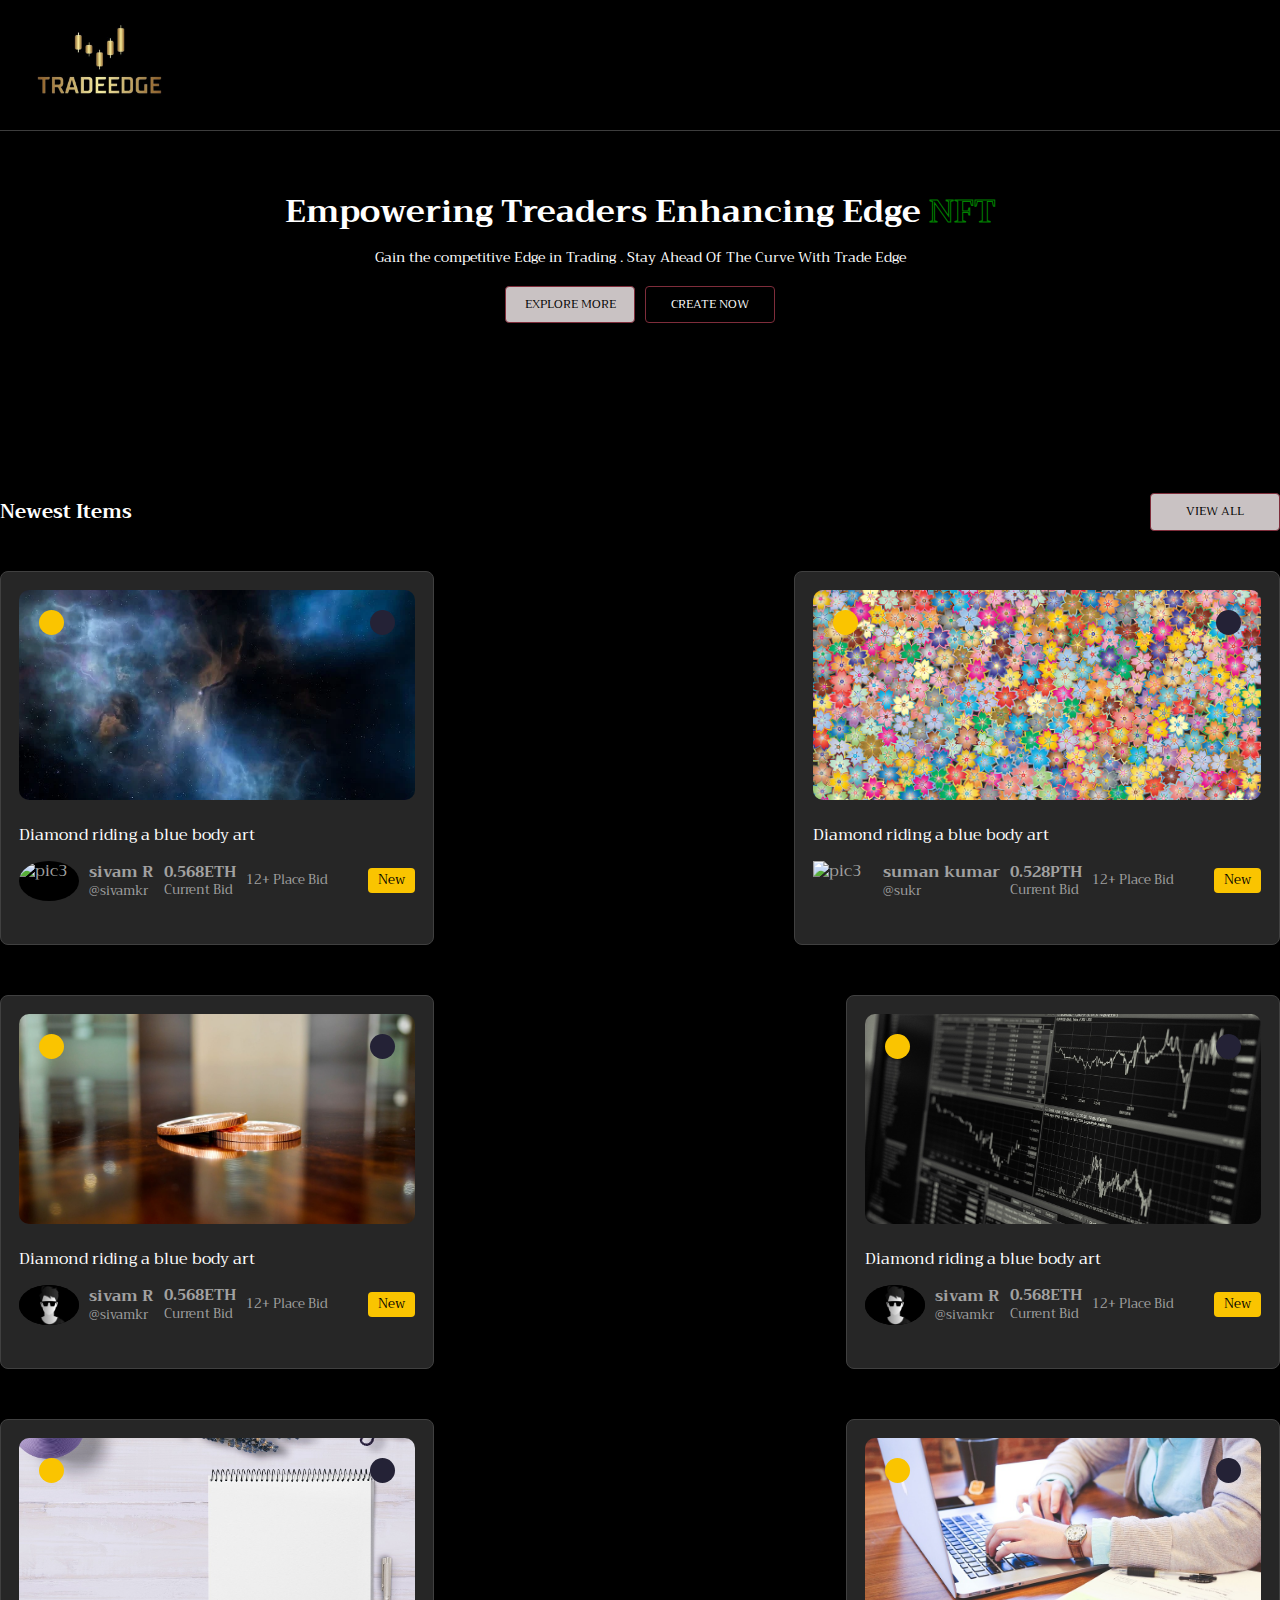
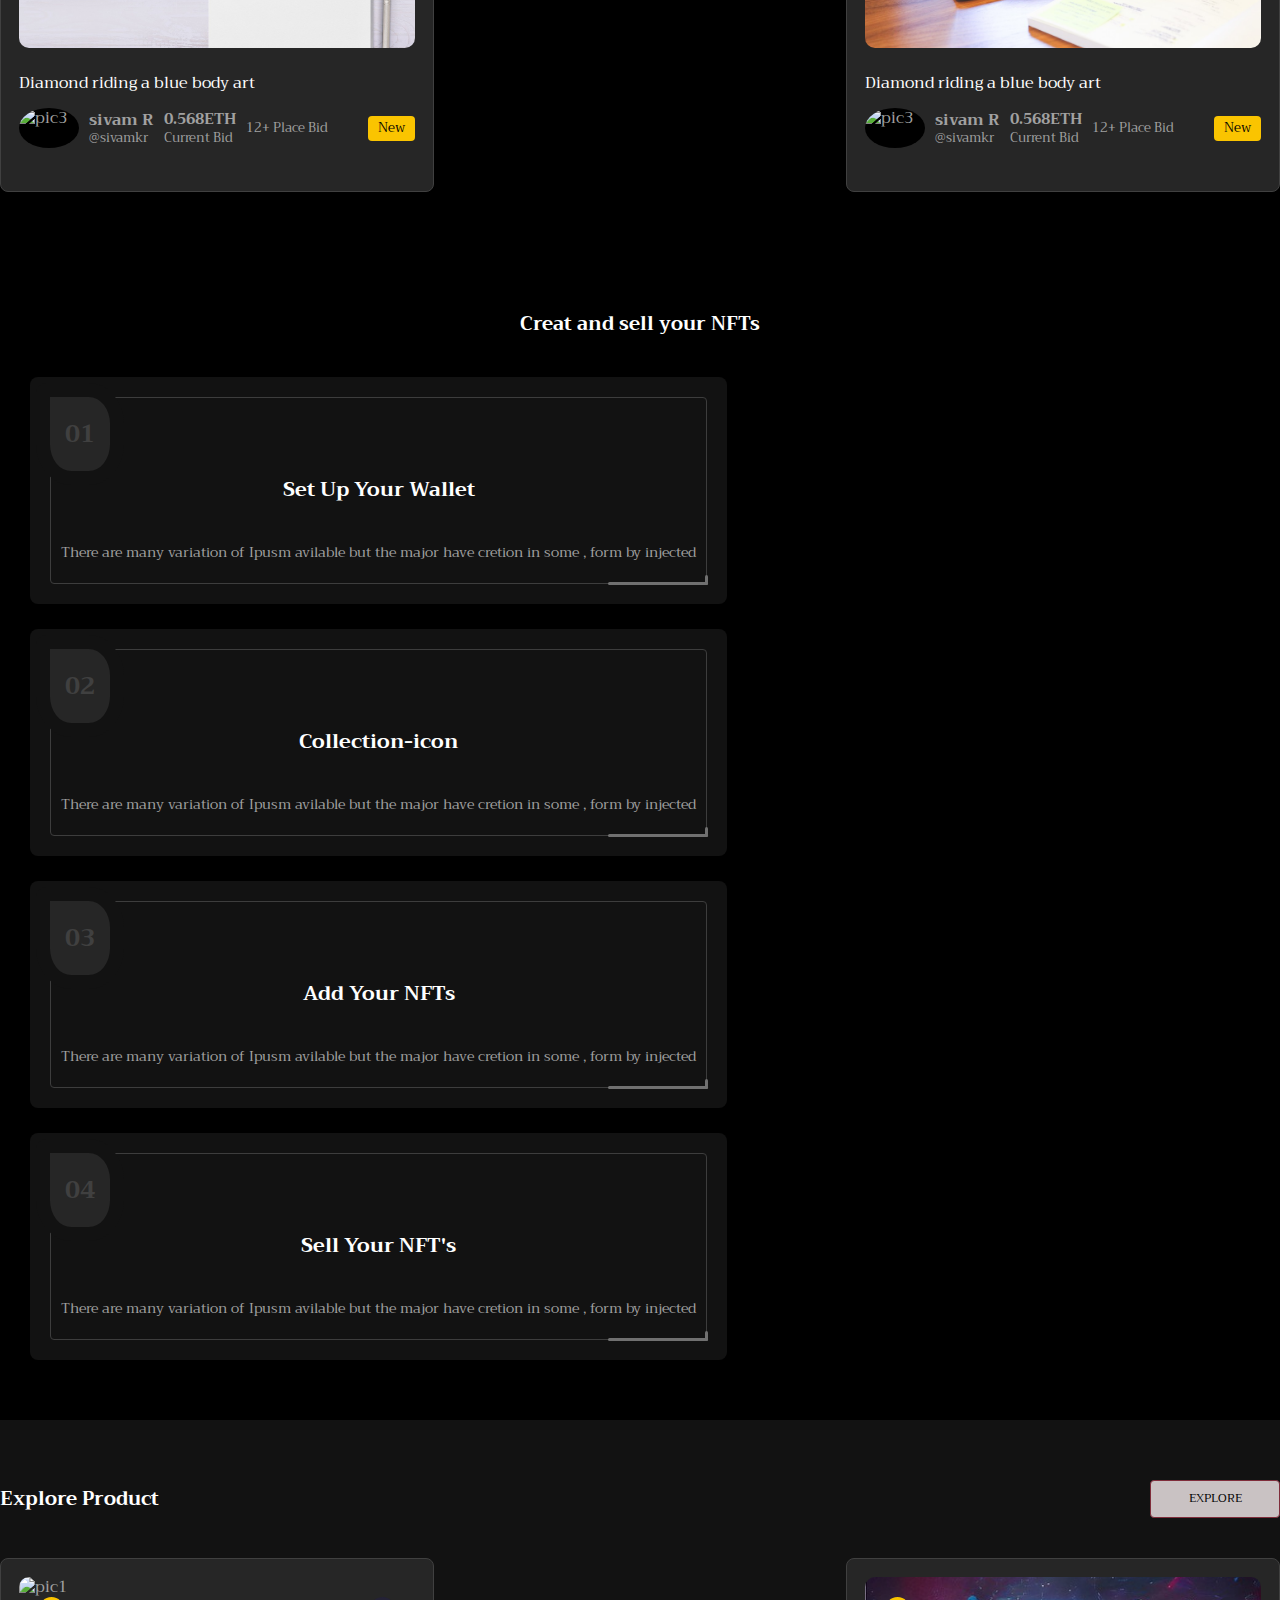
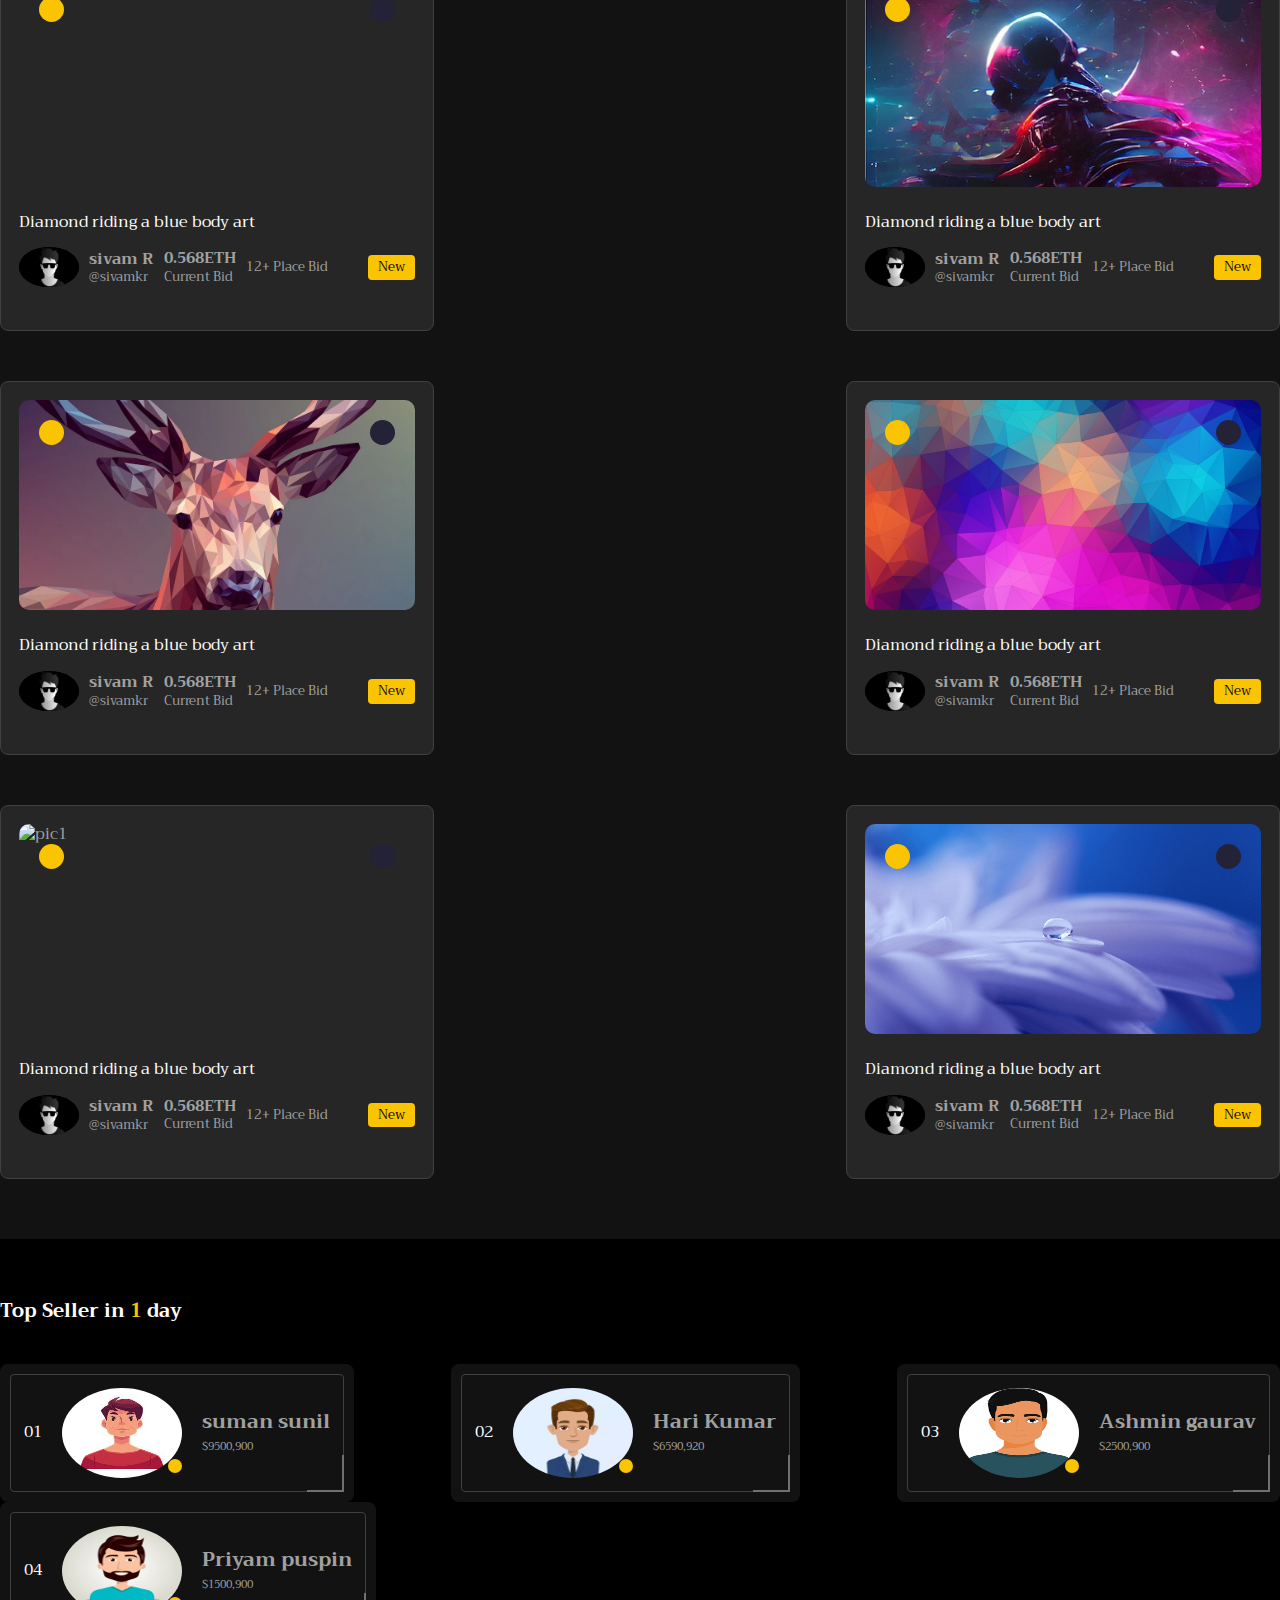
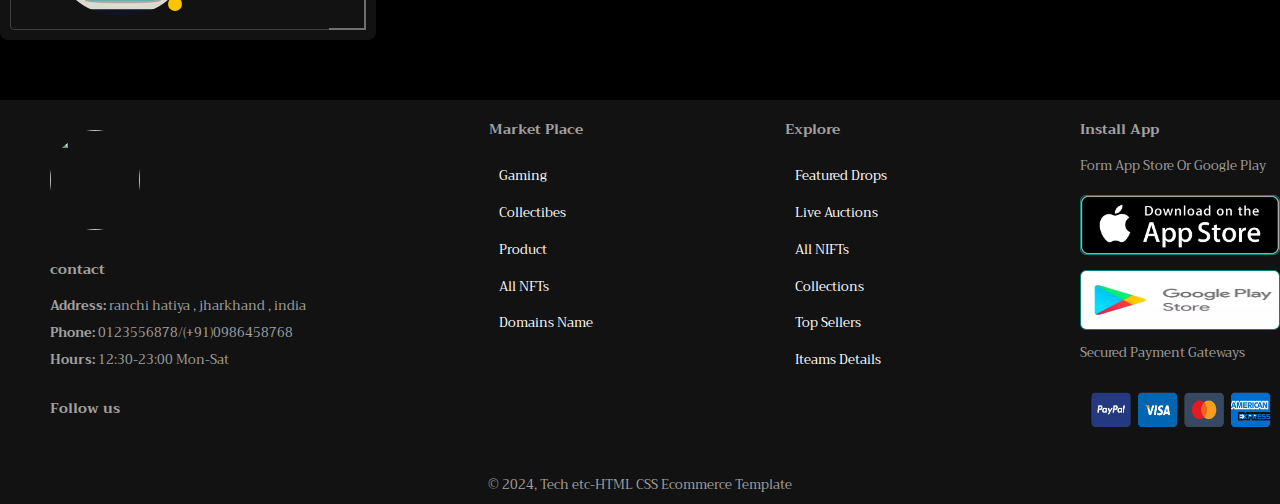
==== index.html @ f265448b "Update index.html" ====
<!DOCTYPE html>
<html lang="en">
<head>
    <meta charset="UTF-8">
    <meta name="viewport" content="width=device-width, initial-scale=1.0">
    <title>neft</title>
    <link rel="stylesheet" href="https://cdnjs.cloudflare.com/ajax/libs/font-awesome/6.5.1/css/all.min.css" integrity="sha512-DTOQO9RWCH3ppGqcWaEA1BIZOC6xxalwEsw9c2QQeAIftl+Vegovlnee1c9QX4TctnWMn13TZye+giMm8e2LwA==" crossorigin="anonymous" referrerpolicy="no-referrer" />
     <link rel="stylesheet" href="https://fonts.googleapis.com/css?family=Trirong">
<link rel="stylesheet" href="guriya test/nift.css">
<link rel="shortcut icon" href="./favicon.icon" type="image/x-icon">
<link rel="stylesheet" href="https://fonts.googleapis.com/css?family=Trirong">
</head>
<body>
<header>
<div class="container">
<a href="" class="logo">
    <img src="guriya test/logo.jpeg" alt="" width="200px" height="130px">
</a>
<div class="header-right">

    <div class="header-nav-wapper">
        <button class="navbar-toggle-btn" data-navbar-toggle-btn>
            <i class="fa-solid fa-bars"></i>
        </button>
        <nav class="navbar " data-navbar>
            <ul class="navbar-list">
               
                <li>
                    <a href="#" class="navbar-link">Home</a>
                </li>

                <li>
                    <a href="#" class="navbar-link">About</a>
                </li>

                <li>
                    <a href="#" class="navbar-link">Explore</a>
                </li>

                <li>
                    <a href="#" class="navbar-link">Creators</a>
                </li>

                <li>
                    <a href="#" class="navbar-link">Collections</a>
                </li>

                <li>
                    <a href="#" class="navbar-link">Blog</a>
                </li>

                <li>
                    <a href="#" class="navbar-link">Contact</a>
                </li> 
            </ul>
        </nav>
    </div>
    <div class="header-actions">
        <input type="search" placeholder="search"  class="search-field">
        <button class="btn btn-primary">sign in</button>
    </div>
</div>
</div>
</header>
<main>
    <article>
        <section class="hero">
            <div class="container">
<div class="hero-content">
    <h1 class="h1 hero-title">Empowering Treaders Enhancing Edge  <span>NFT</span></h1>
   
    <p class="hero-text">
        Gain the competitive Edge in Trading . 
Stay Ahead Of The Curve With Trade Edge
    </p>
    <div class="btn-group">
        <button class="btn btn-primary">Explore more</button>
        <button class="btn btn-secondary">Create Now </button>
    </div>
    <figure class="hero-banner">
        <img src="guriya test/cartoon.jpg" alt="" >
    </figure>
</div>


            </div>
        </section>
        <section class="new-product">
            <div class="container">

                <div class="section-header-wrapper">
                    <h2 class="h2 section-tittle">Newest Items</h2>
                    <button class="btn btn-primary">View all</button>
                </div>
                <ul class="product-list">
<li class="product-item">
    <div class="product-card" tabindex="0">
        <figure class="product-banner">
<img src="guriya test/pic1.webp" alt="pic1">
<div class="product-actions">
    <button class="product-card-menu">
        <i class="fa-solid fa-ellipsis"></i>
    </button>
    <button class="add-to-whishlist" data-whistlist-btn>
        <i class="fa-solid fa-heart"></i>
    </button>
</div>
<button class="place-bid-btn">Place-bid</button>
        </figure>
        <div class="product-content">
        <a href="#" class=" h4 product-title">Diamond riding a blue body art</a>
<div class="product-meta">
    <div class="product-author">
        <figure class="author-img">
            <img src="pic3.jpg" width="60px" height="40px" alt="pic3">
        </figure>
        <div class="author-content">
            <h4 class="h5 author-title">sivam R</h4>
            <a href="#" class="author-username">@sivamkr</a>
        </div>
        <div class="product-price">
            <data value="0.568">0.568ETH</data>
            <p class="label">Current Bid</p>
        </div>
        <div class="product-footer">
            <p class="total-bid">12+ Place Bid</p>
        <button class="tag">New</button>
        </div>
    </div>
</div>
        </div>
    </div>
</li>


<li class="product-item">
    <div class="product-card" tabindex="0">
        <figure class="product-banner">
<img src="guriya test/p2.webp" alt="pic1">
<div class="product-actions">
    <button class="product-card-menu">
        <i class="fa-solid fa-ellipsis"></i>
    </button>
    <button class="add-to-whishlist" data-whistlist-btn>
        <i class="fa-solid fa-heart"></i>
    </button>
</div>
<button class="place-bid-btn">Place-bid</button>
        </figure>
        <div class="product-content">
        <a href="#" class=" h4 product-title">Diamond riding a blue body art</a>
<div class="product-meta">
    <div class="product-author">
        <figure class="guriya test/author-img">
            <img src="pic3.jpg" width="60px" height="40px" alt="pic3">
        </figure>
        <div class="author-content">
            <h4 class="h5 author-title">suman kumar</h4>
            <a href="#" class="author-username">@sukr</a>
        </div>
        <div class="product-price">
            <data value="0.568">0.528PTH</data>
            <p class="label">Current Bid</p>
        </div>
        <div class="product-footer">
            <p class="total-bid">12+ Place Bid</p>
        <button class="tag">New</button>
        </div>
    </div>
</div>
        </div>
    </div>
</li>


<li class="product-item">
    <div class="product-card" tabindex="0">
        <figure class="product-banner">
<img src="guriya test/e2.jpg" alt="pic1">
<div class="product-actions">
    <button class="product-card-menu">
        <i class="fa-solid fa-ellipsis"></i>
    </button>
    <button class="add-to-whishlist" data-whistlist-btn>
        <i class="fa-solid fa-heart"></i>
    </button>
</div>
<button class="place-bid-btn">Place-bid</button>
        </figure>
        <div class="product-content">
        <a href="#" class=" h4 product-title">Diamond riding a blue body art</a>
<div class="product-meta">
    <div class="product-author">
        <figure class="author-img">
            <img src="guriya test/pic3.jpg" width="60px" height="40px" alt="pic3">
        </figure>
        <div class="author-content">
            <h4 class="h5 author-title">sivam R</h4>
            <a href="#" class="author-username">@sivamkr</a>
        </div>
        <div class="product-price">
            <data value="0.568">0.568ETH</data>
            <p class="label">Current Bid</p>
        </div>
        <div class="product-footer">
            <p class="total-bid">12+ Place Bid</p>
        <button class="tag">New</button>
        </div>
    </div>
</div>
        </div>
    </div>
</li>

<li class="product-item">
    <div class="product-card" tabindex="0">
        <figure class="product-banner">
<img src="guriya test/e3.jpg" alt="pic1">
<div class="product-actions">
    <button class="product-card-menu">
        <i class="fa-solid fa-ellipsis"></i>
    </button>
    <button class="add-to-whishlist" data-whistlist-btn>
        <i class="fa-solid fa-heart"></i>
    </button>
</div>
<button class="place-bid-btn">Place-bid</button>
        </figure>
        <div class="product-content">
        <a href="#" class=" h4 product-title">Diamond riding a blue body art</a>
<div class="product-meta">
    <div class="product-author">
        <figure class="author-img">
            <img src="guriya test/pic3.jpg" width="60px" height="40px" alt="pic3">
        </figure>
        <div class="author-content">
            <h4 class="h5 author-title">sivam R</h4>
            <a href="#" class="author-username">@sivamkr</a>
        </div>
        <div class="product-price">
            <data value="0.568">0.568ETH</data>
            <p class="label">Current Bid</p>
        </div>
        <div class="product-footer">
            <p class="total-bid">12+ Place Bid</p>
        <button class="tag">New</button>
        </div>
    </div>
</div>
        </div>
    </div>
</li>

<li class="product-item">
    <div class="product-card" tabindex="0">
        <figure class="product-banner">
<img src="guriya test/e5.jpg" alt="pic1">
<div class="product-actions">
    <button class="product-card-menu">
        <i class="fa-solid fa-ellipsis"></i>
    </button>
    <button class="add-to-whishlist" data-whistlist-btn>
        <i class="fa-solid fa-heart"></i>
    </button>
</div>
<button class="place-bid-btn">Place-bid</button>
        </figure>
        <div class="product-content">
        <a href="#" class=" h4 product-title">Diamond riding a blue body art</a>
<div class="product-meta">
    <div class="product-author">
        <figure class="author-img">
            <img src="pic3.jpg" width="60px" height="40px" alt="pic3">
        </figure>
        <div class="author-content">
            <h4 class="h5 author-title">sivam R</h4>
            <a href="#" class="author-username">@sivamkr</a>
        </div>
        <div class="product-price">
            <data value="0.568">0.568ETH</data>
            <p class="label">Current Bid</p>
        </div>
        <div class="product-footer">
            <p class="total-bid">12+ Place Bid</p>
        <button class="tag">New</button>
        </div>
    </div>
</div>
        </div>
    </div>
</li>


<li class="product-item">
    <div class="product-card" tabindex="0">
        <figure class="product-banner">
<img src="guriya test/e4.jpg" alt="pic1">
<div class="product-actions">
    <button class="product-card-menu">
        <i class="fa-solid fa-ellipsis"></i>
    </button>
    <button class="add-to-whishlist" data-whistlist-btn>
        <i class="fa-solid fa-heart"></i>
    </button>
</div>
<button class="place-bid-btn">Place-bid</button>
        </figure>
        <div class="product-content">
        <a href="#" class=" h4 product-title">Diamond riding a blue body art</a>
<div class="product-meta">
    <div class="product-author">
        <figure class="author-img">
            <img src="pic3.jpg" width="60px" height="40px" alt="pic3">
        </figure>
        <div class="author-content">
            <h4 class="h5 author-title">sivam R</h4>
            <a href="#" class="author-username">@sivamkr</a>
        </div>
        <div class="product-price">
            <data value="0.568">0.568ETH</data>
            <p class="label">Current Bid</p>
        </div>
        <div class="product-footer">
            <p class="total-bid">12+ Place Bid</p>
        <button class="tag">New</button>
        </div>
    </div>
</div>
        </div>
    </div>
</li>

                </ul>
            </div>
        </section>
<section class="about">
    <div class="container">
        <h2 class="h2 about-title">Creat and sell your NFTs</h2>
        <ol class="about-list">
<li class="about-item">
    <div class="about-card">
        <div class="card-number">01</div>
        <div class="card-icon">
            <i class="fa-solid fa-wallet" ></i>
        </div>
        <h3 class="h3 about-card-title">
            Set Up Your Wallet
        </h3>
      
        <p class="about-card-text">
            There are many variation of Ipusm avilable but the major have cretion in some , form by injected
        </p>
    </div>
</li>


<li class="about-item">
    <div class="about-card">
        <div class="card-number">02</div>
        <div class="card-icon">
            <i class="fa-solid fa-pen-to-square"></i>
        </div>
        <h3 class="h3 about-card-title">
         Collection-icon
        </h3>
        
        
        <p class="about-card-text">
            There are many variation of Ipusm avilable but the major have cretion in some , form by injected
        </p>
    </div>
</li>


<li class="about-item">
    <div class="about-card">
        <div class="card-number">03</div>
        <div class="card-icon">
            <i class="fa-solid fa-folder"></i>
        </div>
        <h3 class="h3 about-card-title">
          Add Your NFTs
        </h3>
        <p class="about-card-text">
            There are many variation of Ipusm avilable but the major have cretion in some , form by injected
        </p>
    </div>
</li>



<li class="about-item">
    <div class="about-card">
        <div class="card-number">04</div>
        <div class="card-icon">
            <i class="fa-solid fa-gem"></i>
        </div>
        <h3 class="h3 about-card-title">
           Sell Your NFT's
        </h3>
        <p class="about-card-text">
            There are many variation of Ipusm avilable but the major have cretion in some , form by injected
        </p>
    </div>
</li>
        </ol>
    </div>
</section>
<section class="explore-product">
    <div class="container">

        <div class="section-header-wrapper">
            <h2 class="h2 section-tittle">Explore Product</h2>
            <button class="btn btn-primary">Explore</button>
        </div>
        <ul class="product-list">
<li class="product-item">
<div class="product-card" tabindex="0">
<figure class="product-banner">
<img src="pic2.webp" alt="pic1">
<div class="product-actions">
<button class="product-card-menu">
<i class="fa-solid fa-ellipsis"></i>
</button>
<button class="add-to-whishlist" data-whistlist-btn>
<i class="fa-solid fa-heart"></i>
</button>
</div>
<button class="place-bid-btn">Place-bid</button>
</figure>
<div class="product-content">
<a href="#" class=" h4 product-title">Diamond riding a blue body art</a>
<div class="product-meta">
<div class="product-author">
<figure class="author-img">
    <img src="guriya test/pic3.jpg" width="60px" height="40px" alt="pic3">
</figure>
<div class="author-content">
    <h4 class="h5 author-title">sivam R</h4>
    <a href="#" class="author-username">@sivamkr</a>
</div>
<div class="product-price">
    <data value="0.568">0.568ETH</data>
    <p class="label">Current Bid</p>
</div>
<div class="product-footer">
    <p class="total-bid">12+ Place Bid</p>
<button class="tag">New</button>
</div>
</div>
</div>
</div>
</div>
</li>


<li class="product-item">
<div class="product-card" tabindex="0">
<figure class="product-banner">
<img src="guriya test/pic4.jpg" alt="pic1">
<div class="product-actions">
<button class="product-card-menu">
<i class="fa-solid fa-ellipsis"></i>
</button>
<button class="add-to-whishlist" data-whistlist-btn>
<i class="fa-solid fa-heart"></i>
</button>
</div>
<button class="place-bid-btn">Place-bid</button>
</figure>
<div class="product-content">
<a href="#" class=" h4 product-title">Diamond riding a blue body art</a>
<div class="product-meta">
<div class="product-author">
<figure class="author-img">
    <img src="guriya test/pic3.jpg" width="60px" height="40px" alt="pic3">
</figure>
<div class="author-content">
    <h4 class="h5 author-title">sivam R</h4>
    <a href="#" class="author-username">@sivamkr</a>
</div>
<div class="product-price">
    <data value="0.568">0.568ETH</data>
    <p class="label">Current Bid</p>
</div>
<div class="product-footer">
    <p class="total-bid">12+ Place Bid</p>
<button class="tag">New</button>
</div>
</div>
</div>
</div>
</div>
</li>

<li class="product-item">
<div class="product-card" tabindex="0">
<figure class="product-banner">
<img src="guriya test/pic6.webp" alt="pic1">
<div class="product-actions">
<button class="product-card-menu">
<i class="fa-solid fa-ellipsis"></i>
</button>
<button class="add-to-whishlist" data-whistlist-btn>
<i class="fa-solid fa-heart"></i>
</button>
</div>
<button class="place-bid-btn">Place-bid</button>
</figure>
<div class="product-content">
<a href="#" class=" h4 product-title">Diamond riding a blue body art</a>
<div class="product-meta">
<div class="product-author">
<figure class="author-img">
    <img src="guriya test/pic3.jpg" width="60px" height="40px" alt="pic3">
</figure>
<div class="author-content">
    <h4 class="h5 author-title">sivam R</h4>
    <a href="#" class="author-username">@sivamkr</a>
</div>
<div class="product-price">
    <data value="0.568">0.568ETH</data>
    <p class="label">Current Bid</p>
</div>
<div class="product-footer">
    <p class="total-bid">12+ Place Bid</p>
<button class="tag">New</button>
</div>
</div>
</div>
</div>
</div>
</li>

<li class="product-item">
<div class="product-card" tabindex="0">
<figure class="product-banner">
<img src="guriya test/pic7.webp" alt="pic1">
<div class="product-actions">
<button class="product-card-menu">
<i class="fa-solid fa-ellipsis"></i>
</button>
<button class="add-to-whishlist" data-whistlist-btn>
<i class="fa-solid fa-heart"></i>
</button>
</div>
<button class="place-bid-btn">Place-bid</button>
</figure>
<div class="product-content">
<a href="#" class=" h4 product-title">Diamond riding a blue body art</a>
<div class="product-meta">
<div class="product-author">
<figure class="author-img">
    <img src="guriya test/pic3.jpg" width="60px" height="40px" alt="pic3">
</figure>
<div class="author-content">
    <h4 class="h5 author-title">sivam R</h4>
    <a href="#" class="author-username">@sivamkr</a>
</div>
<div class="product-price">
    <data value="0.568">0.568ETH</data>
    <p class="label">Current Bid</p>
</div>
<div class="product-footer">
    <p class="total-bid">12+ Place Bid</p>
<button class="tag">New</button>
</div>
</div>
</div>
</div>
</div>
</li>


<li class="product-item">
<div class="product-card" tabindex="0">
<figure class="product-banner">
<img src="pic8.webp" alt="pic1">
<div class="product-actions">
<button class="product-card-menu">
<i class="fa-solid fa-ellipsis"></i>
</button>
<button class="add-to-whishlist" data-whistlist-btn>
<i class="fa-solid fa-heart"></i>
</button>
</div>
<button class="place-bid-btn">Place-bid</button>
</figure>
<div class="product-content">
<a href="#" class=" h4 product-title">Diamond riding a blue body art</a>
<div class="product-meta">
<div class="product-author">
<figure class="author-img">
    <img src="guriya test/pic3.jpg" width="60px" height="40px" alt="pic3">
</figure>
<div class="author-content">
    <h4 class="h5 author-title">sivam R</h4>
    <a href="#" class="author-username">@sivamkr</a>
</div>
<div class="product-price">
    <data value="0.568">0.568ETH</data>
    <p class="label">Current Bid</p>
</div>
<div class="product-footer">
    <p class="total-bid">12+ Place Bid</p>
<button class="tag">New</button>
</div>
</div>
</div>
</div>
</div>
</li>


<li class="product-item">
    <div class="product-card" tabindex="0">
    <figure class="product-banner">
    <img src="guriya test/e9.jpg" alt="pic1">
    <div class="product-actions">
    <button class="product-card-menu">
    <i class="fa-solid fa-ellipsis"></i>
    </button>
    <button class="add-to-whishlist" data-whistlist-btn>
    <i class="fa-solid fa-heart"></i>
    </button>
    </div>
    <button class="place-bid-btn">Place-bid</button>
    </figure>
    <div class="product-content">
    <a href="#" class=" h4 product-title">Diamond riding a blue body art</a>
    <div class="product-meta">
    <div class="product-author">
    <figure class="author-img">
        <img src="guriya test/pic3.jpg" width="60px" height="40px" alt="pic3">
    </figure>
    <div class="author-content">
        <h4 class="h5 author-title">sivam R</h4>
        <a href="#" class="author-username">@sivamkr</a>
    </div>
    <div class="product-price">
        <data value="0.568">0.568ETH</data>
        <p class="label">Current Bid</p>
    </div>
    <div class="product-footer">
        <p class="total-bid">12+ Place Bid</p>
    <button class="tag">New</button>
    </div>
    </div>
    </div>
    </div>
    </div>
    </li>
        </ul>  
    </div>
</section>
<section class="top-seller">
<div class="container">
<h2 class="h2 top-seller-title">Top Seller in <span>1</span> day
    <i class="fa-solid fa-chevron-down"></i>
</h2>
<ol class="top-seller-list">

    <li class="top-seller-item">
        <a href="#" class="top-seller-card">
    <div class="card-number">01</div>
    <figure class="card-avatar">
        <img src="guriya test/a9.jpg" alt="" height="90px" width="120px" >
        <div class="avatar-badge">
            <i class="fa-solid fa-check"></i>
        </div>
    </figure>
    <div class="card-content">
        <h3 class="h5 card-title">suman sunil</h3>
        <data value="$9500900">$9500,900</data>
    </div>
        </a>
    </li>



    <li class="top-seller-item">
        <a href="#" class="top-seller-card">
    <div class="card-number">02</div>
    <figure class="card-avatar">
        <img src="guriya test/a1.webp" alt="" height="90px" width="120px" >
        <div class="avatar-badge">
            <i class="fa-solid fa-check"></i>
        </div>
    </figure>
    <div class="card-content">
        <h3 class="h5 card-title">Hari Kumar</h3>
        <data value="$9500900">$6590,920</data>
    </div>
        </a>
    </li>



    <li class="top-seller-item">
        <a href="#" class="top-seller-card">
    <div class="card-number">03</div>
    <figure class="card-avatar">
        <img src="guriya test/a2.png" alt="" height="90px" width="120px" >
        <div class="avatar-badge">
            <i class="fa-solid fa-check"></i>
        </div>
    </figure>
    <div class="card-content">
        <h3 class="h5 card-title">Ashmin gaurav</h3>
        <data value="$9500900">$2500,900</data>
    </div>
        </a>
    </li>



    <li class="top-seller-item">
        <a href="#" class="top-seller-card">
    <div class="card-number">04</div>
    <figure class="card-avatar">
        <img src="guriya test/a3.jpg" alt="" height="90px" width="120px" >
        <div class="avatar-badge">
            <i class="fa-solid fa-check"></i>
        </div>
    </figure>
    <div class="card-content">
        <h3 class="h5 card-title">Priyam puspin</h3>
        <data value="$9500900">$1500,900</data>
    </div>
        </a>
    </li>
</ol>
</div>
</section>
    </article>
</main>
<footer class="section-p1">
    <div class="col">
        <img class="logo" src="logo.jpeg" height="100px" width="90px" alt="">
<h4>contact</h4>
<p><strong>Address:</strong> ranchi hatiya , jharkhand , india</p>
<p><strong>Phone:</strong> 0123556878/(+91)0986458768</p>
<p><strong>Hours:</strong> 12:30-23:00 Mon-Sat</p>
<div class="follow">
    <h4>Follow us</h4>
    <div class="icon">
        <i class="fab fa-facebook-f"></i>
        <i class="fab fa-twitter"></i>
        <i class="fab fa-instagram"></i>
        <i class="fab fa-pinterest-p"></i>
        <i class="fab fa-youtube"></i>
    </div>
</div>
    </div>
<div class="col">
    <h4>Market Place</h4>
    <a href="#">Gaming</a>
    <a href="#">Collectibes</a>
    <a href="#">Product</a>
    <a href="#">All NFTs</a>
    <a href="#">Domains Name</a>
</div>
<div class="col install">
    <h4>Explore</h4>
    <a href="#">Featured Drops</a>
    <a href="#">Live Auctions</a>
    <a href="#">All NIFTs</a>
    <a href="#">Collections</a>
    <a href="#">Top Sellers</a>
    <a href="#">Iteams Details</a>
</div>
<div class="col install">
    <h4>Install App</h4>
    <p>Form App Store Or Google Play</p>
    <div class="row">
        <img src="guriya test/app.png" width="200px " height="60px">
        <img src="guriya test/google.webp" width="200px " height="60px">
        </div>
        <p>Secured Payment Gateways</p>
        <img src="guriya test/visa.png" width="200px " height="60px">
    </div>
    <div class="copyright">
        <p>© 2024, Tech etc-HTML CSS Ecommerce Template</p>
    </div>
</div>

</footer>















    <script src="guriya test/nift.js">
    </script>
</body>
</html>
---- guriya test/nift.css ----
*{
    margin: 0;
    padding: 0;
}
:root{
    /* color */
    --jet: hsl(0,0%, 20%);
    --white: hsl(0,0%,100%);
    --black:hsl(0,0%,0%);
    --ony-1:hsl(0,0%,24%);
    --ony-2:hsl(0,0%,25%);
    --gray-web: hsl(0,0%,48%);
    --light-gray:hsl(0,0%,80%);
    --davys-gray:hsl(0,0%,33%);
    --red-crayola:hsl(356,73%,58%);
    --gol-puppy:hsl(47,100%,49%);
    --quick-silver:hsl(0,0%,63%);
    --sonic-silver:hsl(0,0%,44%);
    --eeric-black-1:hsl(0,0%,15%);
    --eeric-black-2:hsl(0,0%,7%);
    --rich-black-forga-39: hsl(0,0%,2%);
    /* typography */
    --ff-roboto:"Robot",sans-serif;
    --fs-1:32px;
    --fs-2:20px;
    --fs-3:19px;
    --fs-4:10px;
    --fs-5:16px;
    --fs-6:15px;
    --fs-7:14px;
    --fs-8:13px;
    --fs-9:12px;
    --fs-10:11px;
    --fw-500: 500;
    --fw-700:700;
    /* transition */
    --transition:0.15s ease-in-out;
}
*,*::before,*::after{
margin: 0;
padding: 0;box-sizing: border-box;
}
a{
    text-decoration: none;
}
li{
    list-style: none;
}
button{
    color: inherit;
    background: none;
    border: none;
    font: inherit;
    cursor: pointer;
}
button,
img,
input,
a,
span,
i{
    display: block;
}

input{
    font: inherit;
    border: none;
}
 html{
    font-family: var(--ff-Robot);
    color: var(--quick-silver);
    line-height: 1.3;
    scroll-behavior: smooth;
 }
body{
    background-color:black;
    min-width: 280px;
}
button,a,input,[tabindex]{
    outline-offset: 4px;
}
::-webkit-scrollbar{
    width: 10px;

}
::-webkit-scrollbar-track{
    background: var(--rich-black-forga-39);
    border-left: 1px solid var(--ony-1);
}
::-webkit-scrollbar-thumb{
    background: var(--red-crayola);
}
::-webkit-scrollbar-thumb:hover{
    --red-crayola: hsl(179, 94%, 26%);
}
::webkit-scrollbar-button{
    height: 5px;
}
body {
    font-family: "Trirong", serif;
  }
  header{
    padding: 20px,0px;
    border-bottom: 1px solid var(--ony-1);


  }
  .container{
    padding: 0,12px;
 
  }
header .container{
    display: flex;
    justify-content: space-between;
    align-items: center;
}
.header-nav-wapper{
    position: relative;
}
.navbar{
    background: var(--ony-1);
    position: absolute;
    top: calc(100%+20px);
    right: 0;
    width: 250px;
    padding: 10px;
    border-radius: 8px;
    transform: scale(0.8);
    transform-origin: top right;
    opacity: 0;
    visibility: hidden;
    pointer-events: none;
    transition: var(--transition);
}
.navbar.active{
    transform: scale(1);
    opacity: 1;
    visibility: visible;
    pointer-events: all; 
}
.navbar-link{
    background: transparent;
    color: var(--white);
    font-size: var(--fs-7);
    padding: 8px 10px;
    border-radius: 4px;
}
.navbar-link:is(:hover,:focus){
    background-color: var(--davys-gray);
}
.navbar-toggle-btn{
    color: var(--white);
    font-size: 30px;
    padding: 25px;
}
.header-actions{
    display: none;
}
.hero{
    padding: 60px 0px;
}
.hero-content{
    text-align: center;
    margin-bottom: 50px;
}
h1,h2,h3{
    color: var(--white);
}
h1{
    font-size: var(--fs-1);
    text-transform: capitalize;
}
h2{
    font-size: var(--fs-3);
}
h3{
    font-size: var(--fs-2);

}
h4{
    color: inherit;
    font-size: var(--fs-5);
    font-weight: 700;
}
h5{
    font-size: var(--fs-6);
    font-weight: 500;
}
.hero-title{
    margin-bottom: 15px;
}
.hero-title >span{
    display: inline-block;
    -webkit-text-stroke-width: 1px;
    -webkit-text-stroke-color: green;
    -webkit-text-fill-color: transparent;
}
.hero-text{
    color: var(--white);
    font-size: var(--fs-7);
    margin-bottom: 20px;
}
.btn-group{
    display: flex;
    justify-content: center;
    align-items: center;
    gap: 10px;
}
.btn{
    color: var(--white);
    font-size: var(--fs-9);
    font-weight: var(--fs-500);
    text-transform: uppercase;
    min-width: 130px;
    padding: 10px 15px;
    border: 1px solid rgb(127, 45, 59);
    border-radius: 4px;
}


.btn-primary{
    background-color:rgb(201, 194, 195);
    color: black;
}
.btn-primary:is(:hover, :focus){
    --red-crayola:hsl(356,73%,58%);
}
.btn-secondary:is(:hover, :focus){
    background: hsl(356, 13%, 25%);
}
.hero-banner{
    border: 20px solid var(--eeric-black-1);
    border-radius:50% ;
    overflow: hidden;
    width: 300px;
    height: 360px;
margin-top: 60px;
margin-left: 600px;
display: none;
}
.hero-banner img{
    width: 300px;
    height: 360px;
    object-fit: cover;
padding-right: 0px;
display: none;
  
}
.new-product{
    background:black;
    padding: 60px 0;
 
}  
.section-header-wrapper{
    display: flex;
    justify-content: space-between;
    align-items: center;
    gap: 20px;
    margin-bottom: 40px;
}
.product-list{
    display: grid;
    grid-template-columns: 1fr;
  gap: 50px;
    display: flex;
    flex-wrap: wrap;
    justify-content: space-between;
   
}
.product-card{
    background: var(--eeric-black-1);
    padding: 18px;
    border: 1px solid var(--ony-2);
    border-radius: 8px;
}
.product-banner{
    position: relative;
    height: 210px;
    border-radius: 10px;
    overflow: hidden;
    margin-bottom: 25px;
}
.product-banner img{
    width: 100%;
    height: 100%;
    object-fit: cover;
}
.product-actions{
    position: absolute;
    top: 20px;
    left: 20px;
    right: 20px;
    display: flex;
    justify-content: space-between;
    align-items: center;
}
.product-card-menu,
.add-to-whishlist{
    width: 25px;
    height: 25px;
    display: grid;
    place-items: center;
    border-radius: 50%;
}
.product-card-menu{
    background: var(--gol-puppy);
    color: var(--black);
}
.add-to-whishlist{
    background: rgb(36, 34, 54);
    color: var(--white);
}
.add-to-whishlist.active{
    color: var(--red-crayola);
}
.add-to-whishlist:is(:hover,:focus){
    --white:hsl(0, 0%, 80%);
}
.place-bid-btn{
    background: var(--gol-puppy);
    color: var(--black);
    position: absolute;
    top: 50%;
    left: 50%;
    transform: translate(-50%,0);
    font-size: var(--fs-7);
    text-transform: capitalize;
    padding: 8px 16px;
    border-radius: 4px;
    opacity: 0;
    transition: var(--transition);

}

.product-card:is(:hover,:focus) .place-bid-btn,
.place-bid-btn:focus{
    transform: translate(-50%,-50%);
    opacity: 1;
}
.product-title{
    margin-bottom: 15px;
}

.product-card:is(:hover,:focus) .product-title{
    color: var(--red-crayola);
}
a{
    color: white;
}
.product-meta{
    display: flex;
    justify-content: space-between;
    align-items: center;
    margin-bottom: 25px;
}

.product-author{
    display: flex;
    justify-content: flex-start;
    align-items: center;
    gap: 10px;
}
.author-img{
    background: var(--black);
    border-radius: 50%;
    overflow: hidden;
}
.author-username,
.product-price,
.label{
    color: inherit;
    font-size: var(--fs-8);
    gap: 90px;
}
.author-username:is(:hover,:focus){
color: var(--gol-puppy);
}
.product-price data{
font-size: var(--fs-6);
font-weight: var(--fw-700);
}
.product-footer{
    display: flex;
    justify-content: space-between;
    align-items: center;
    font-size: var(--fs-8);
  gap: 40px;
}
.tag{
    background: var(--gol-puppy);
    color: var(--black);
    padding: 4px 10px;
    border-radius: 4px;
}
.about{
    padding: 60px 0;
    
}
.about-title{
    text-align: center;
    margin-bottom: 40px;

}
.about-list{
    display: flex;
    flex-wrap: wrap;
    grid-template-columns: 1fr;
    gap: 25px;
    margin: 0 30px;
   justify-content: space-between;
   line-height: 4rem;
}

.about-item{
    background: var(--eeric-black-2);
    padding: 20px;
    border-radius: 8px;
}
.about-card{
    position: relative;
    padding: 30px 10px 20px;
    border: 1px solid var(--ony-1);
    border-radius: 4px;
    text-align: center;

}
.about-card::before,
.about-card::after
{
content: "";
position: absolute;
bottom: -2px;
right: -2px;
background: var(--sonic-silver);
border-radius: 10px;
transition: var(--transition);
}
.about-card::before
{
width: 3px;
height: 10px;
}
.about-card::after{
    width: 100px;
    height: 3px;
}
.about-item:hover .about-card::before,
.about-item:hover .about-card::after{
background: var(--gol-puppy);
}
.about-card .card-number{
position: absolute;
background: var(--eeric-black-1);
border-radius: 40%;
color: var(--ony-2);
top: -15px;
left: -15px;
padding: 5px 15px;
font-size: 24px;
font-weight: var(--fw-700);
border-top-left-radius: 10px;
border: 14px solid var(--eeric-black-2);
}
.card-icon{
    width: max-content;
    margin-inline: auto;
    margin-bottom: 30px;
   
}
.about-card-title{
    margin-bottom: 20px;
    transition: var(--transition);
}
.about-item:hover .about-card-title{
color: var(--red-crayola);
}
.about-card-text{
    font-size: var(--fs-7);
    line-height: 1.5;
}
.explore-product{
    background: var(--eeric-black-2);
    padding: 60px 0;
}
.top-seller{
    padding: 60px 0;

}
.top-seller-title{
    display: flex;
    justify-content: flex-start;
    align-items: center;
    margin-bottom: 40px;
    gap: 5px;
}
.top-seller-title span{
color: var(--gol-puppy);
}
.top-seller-title i{
    margin-left: 10px;
}

.top-seller-list{
    display: flex;
    flex-wrap: wrap;
    justify-content: space-between;
}
.top-seller-item{
    background: var(--eeric-black-2);
    padding: 10px;
    border-radius: 8px;
}
.top-seller-card{
    position: relative;
    padding: 13px;
    display: flex;
    justify-content: flex-start;
    align-items: center;
    gap: 20px;
    border: 1px solid var(--ony-2);
  border-radius: 4px;
}
.top-seller-card::before,
.top-seller-card::after{
content: "";
position: absolute;
bottom: -1px;
right: -1px;
background: var(--sonic-silver);
transition: var(--transition);
}
.top-seller-card::before{
    width: 2px;
    height: 37px;

}
.top-seller-card::after{
    width: 37px;
    height: 2px;
}
.top-seller-card:hover::before,
.top-seller-card:hover::after
{background: var(--gol-puppy);

}
.top-seller.card .card-number{
position: absolute;
top: -8px;
right: -8px;
background: var(--eeric-black-2);
font-size: var(--fs-10);
font-weight: 700;
color: var(--ony-2);
padding: 5px 10px;
border-top-right-radius: 10px;
border: 7px solid var(--eeric-black-2);
}
.card-avatar{
    position: relative;
    border-radius: 50%;
}
.avatar-badge{
    position: absolute;
    bottom: 5px;
    right: 0;
    background: var(--gol-puppy);
    border-radius: 50%;
    height: 14px;
    width: 14px;
    font-size: 14px;
    display: flex;
    justify-content: center;
    align-items: center;
    color: black;

}
.card-avatar img{
    position: relative;
    border-radius: 50%;}
    
    .top-seller .card-title{
        color: var(--quick-silver);
        transition: var(--transition);
    }
.top-seller-card:hover{
    color: var(--gol-puppy);
}
.top-seller .card-content data{
color: var(--quick-silver);
font-size: var(--fs-10);
}


footer{
    display: flex;
    flex-wrap: wrap;
    justify-content: space-between;
    background-color: var(--eeric-black-2);

  }
  footer .col{
    display: flex;
align-items: flex-start;
margin-bottom: 20px;
flex-direction: column;
margin-bottom: 20px;
padding-left: 50px; 
padding-top: 20px;
 
  }
  footer .logo {
margin-top: 10px;
margin-bottom: 30px;
border-radius: 50%;


  }
  footer h4{
   font-size: 14px;
   padding-bottom: 20px;
 
  }
  footer p{
    font-size: 13px;
   margin: 0 0 10px 0;
   }
   footer a{
    font-size: 13px;
   margin:10px;
   text-decoration: none;
   color: white;
   }
   footer .follow{
margin-top: 20px;
   }
   footer .follow i{
 color: #657b72;
 padding-right: 4px;
 cursor: pointer;
           }
           footer .install .row img{
border: 1px solid #088178;
border-radius: 6px;

           }   
           footer .install img{
            margin: 10px 0 15px 0;
           }
           footer .follow i:hover,
           footer a:hover {
            color: #088178;
           }
           footer .copyright{
            width: 100%;
text-align: center;
           }
           #mobile{
            display: none;
            align-items: center;
           }
           #close{
            display: none;
           }
           #navbar.active{
            right: 0px;
           }
 .row img{
    margin-right: 10px;
 }
@media(main-width:410px){
    .container{
        max-width: 400px;
        margin: auto;
    }
   .hero-banner img{
display: none;
   }
   .top-seller-list{
  margin-bottom: 10px;


   }
}
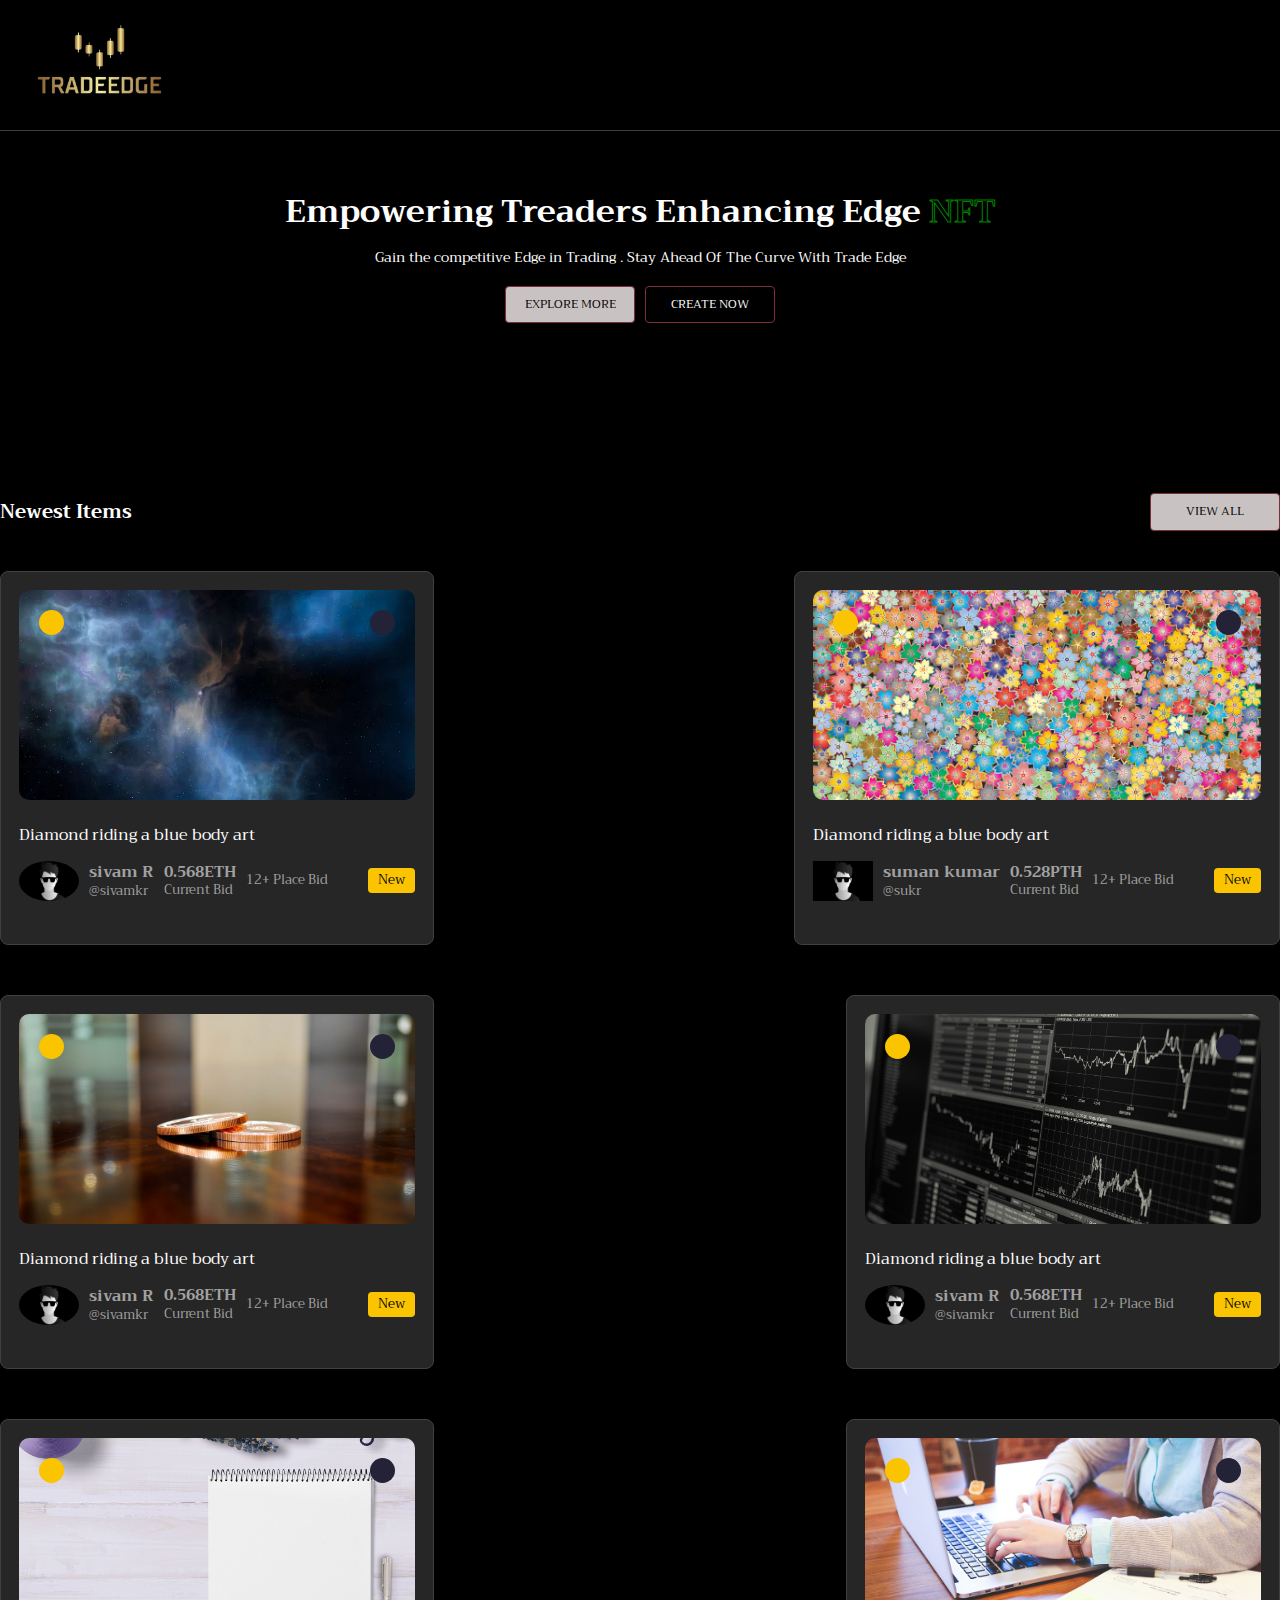
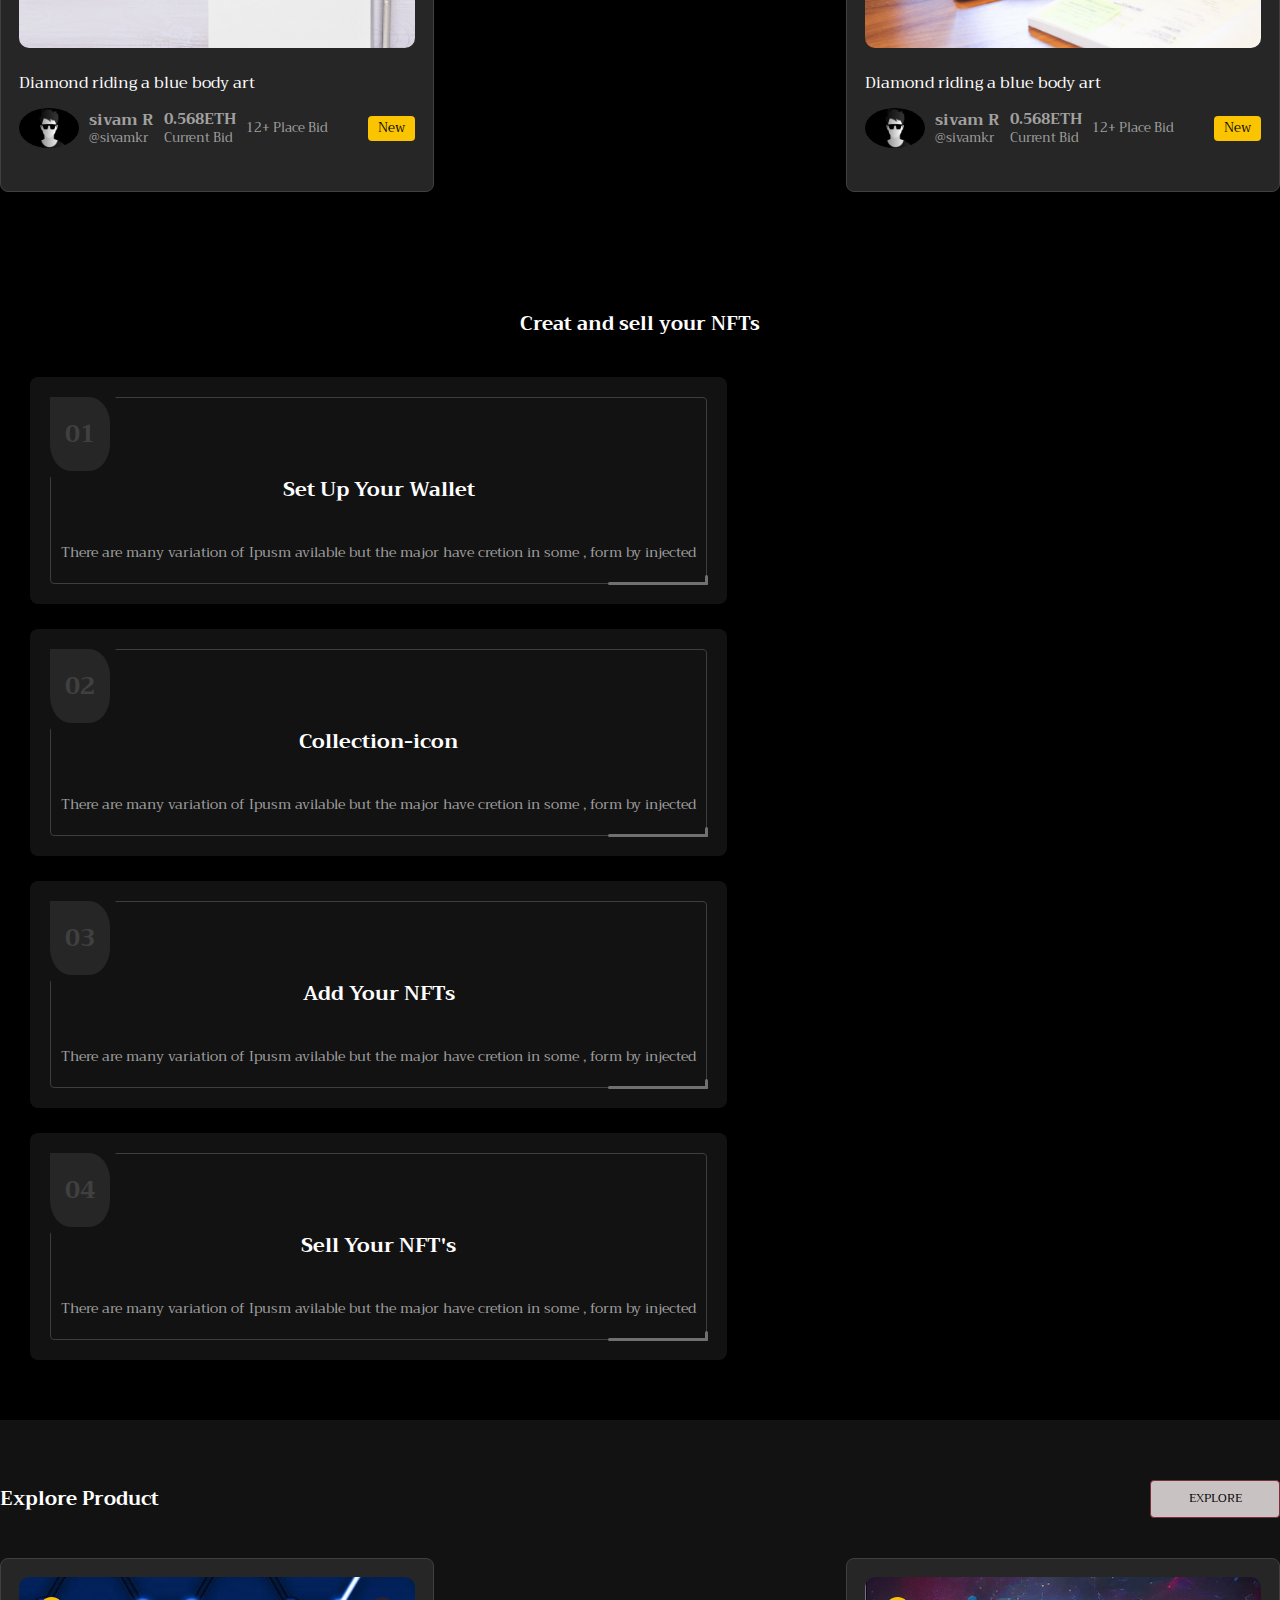
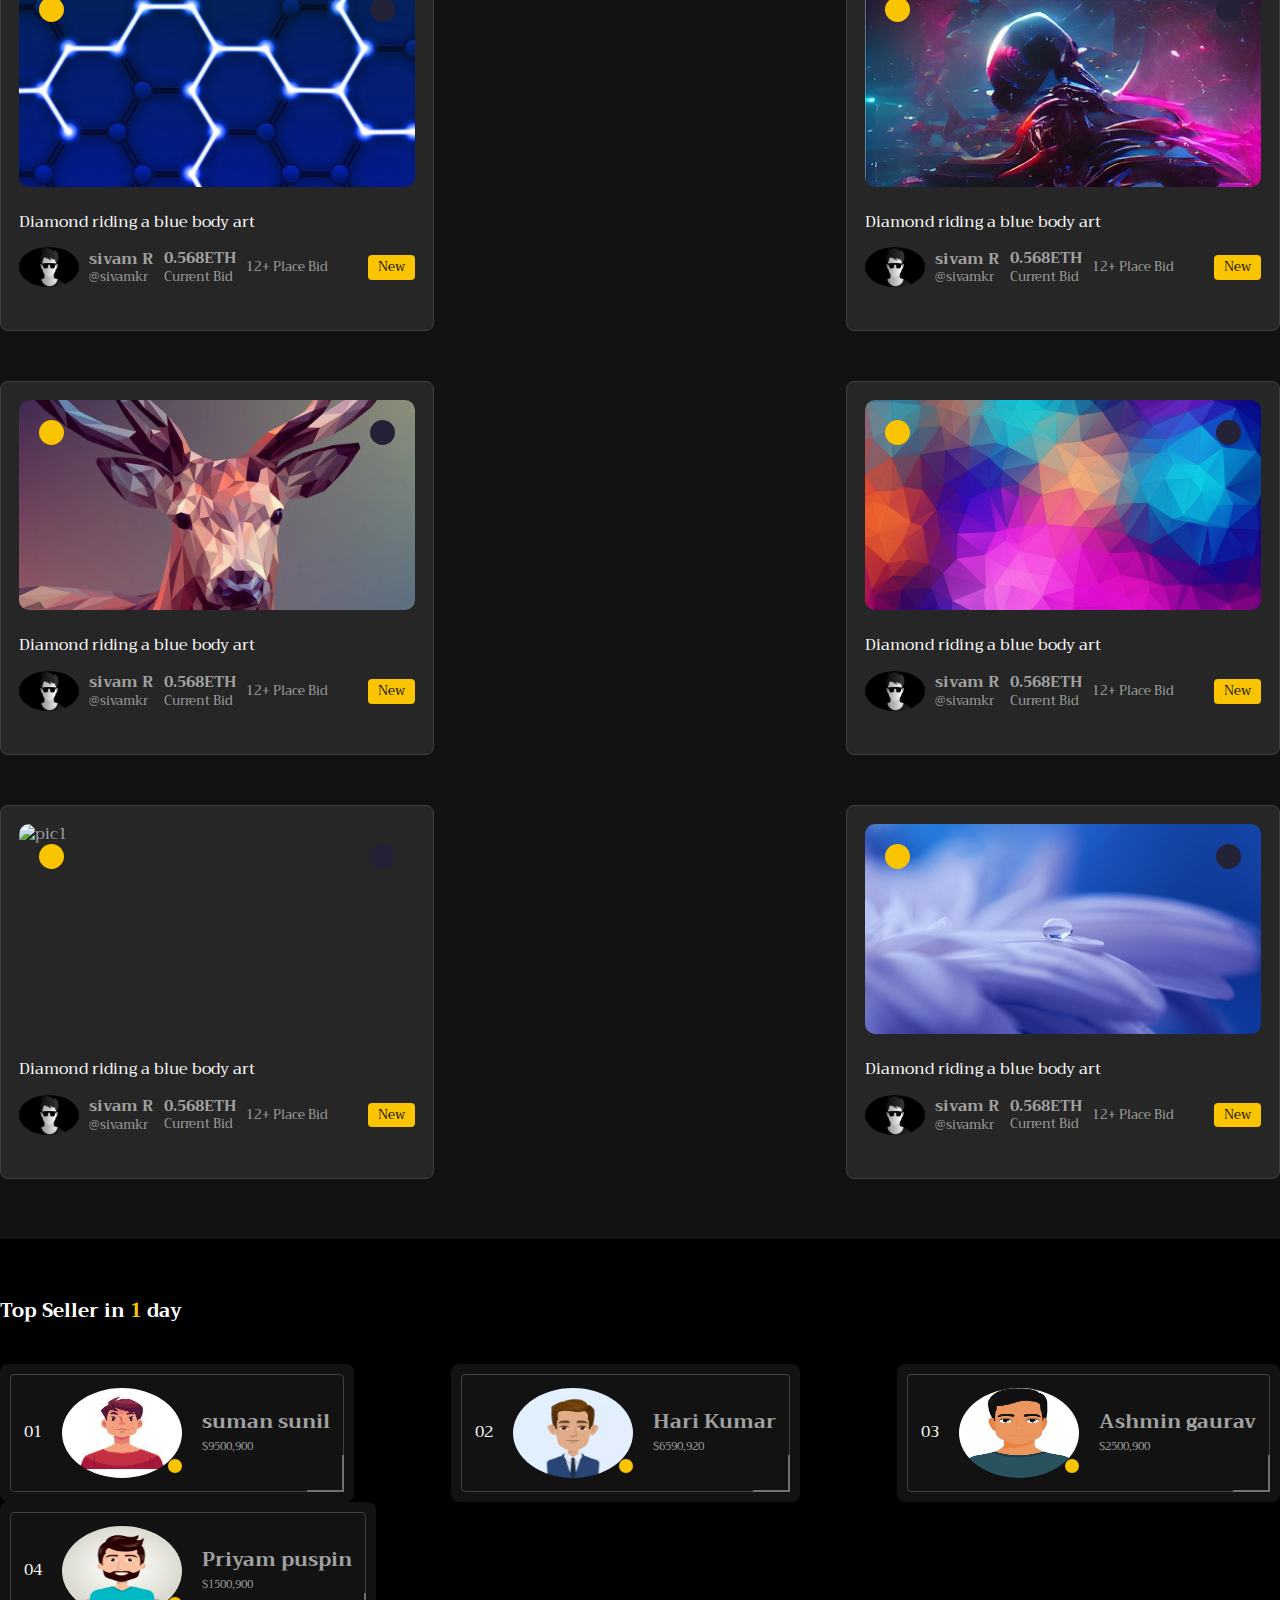
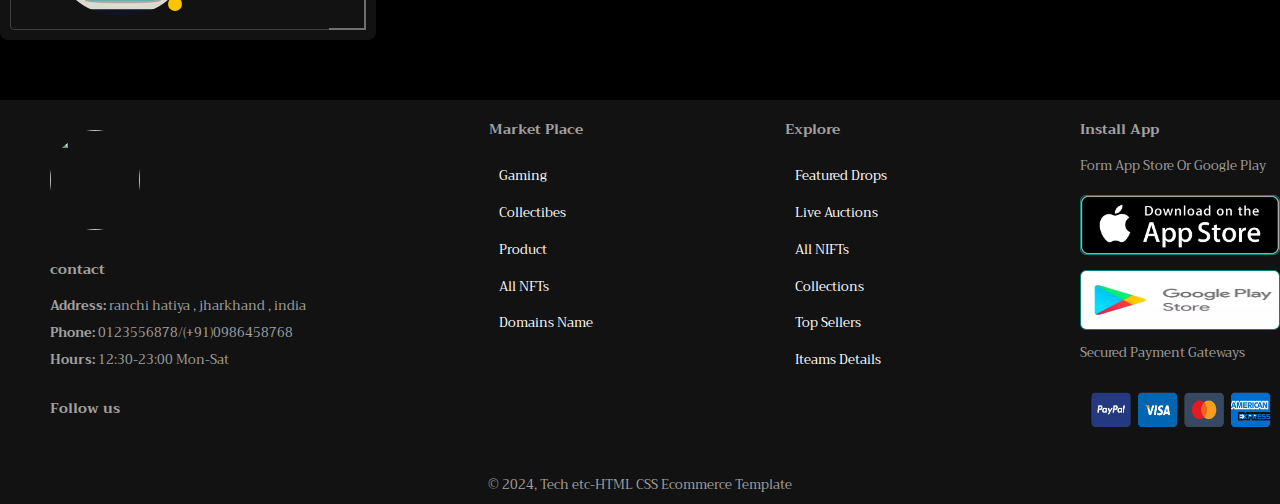
==== commit 3238ccf8: "Update index.html" ====
--- a/index.html
+++ b/index.html
@@ -112,7 +112,7 @@
 <div class="product-meta">
     <div class="product-author">
         <figure class="author-img">
-            <img src="pic3.jpg" width="60px" height="40px" alt="pic3">
+            <img src="guriya test/pic3.jpg" width="60px" height="40px" alt="pic3">
         </figure>
         <div class="author-content">
             <h4 class="h5 author-title">sivam R</h4>
@@ -152,7 +152,7 @@
 <div class="product-meta">
     <div class="product-author">
         <figure class="guriya test/author-img">
-            <img src="pic3.jpg" width="60px" height="40px" alt="pic3">
+            <img src="guriya test/pic3.jpg" width="60px" height="40px" alt="pic3">
         </figure>
         <div class="author-content">
             <h4 class="h5 author-title">suman kumar</h4>
@@ -270,7 +270,7 @@
 <div class="product-meta">
     <div class="product-author">
         <figure class="author-img">
-            <img src="pic3.jpg" width="60px" height="40px" alt="pic3">
+            <img src="guriya test/pic3.jpg" width="60px" height="40px" alt="pic3">
         </figure>
         <div class="author-content">
             <h4 class="h5 author-title">sivam R</h4>
@@ -310,7 +310,7 @@
 <div class="product-meta">
     <div class="product-author">
         <figure class="author-img">
-            <img src="pic3.jpg" width="60px" height="40px" alt="pic3">
+            <img src="guriya test/pic3.jpg" width="60px" height="40px" alt="pic3">
         </figure>
         <div class="author-content">
             <h4 class="h5 author-title">sivam R</h4>
@@ -417,7 +417,7 @@
 <li class="product-item">
 <div class="product-card" tabindex="0">
 <figure class="product-banner">
-<img src="pic2.webp" alt="pic1">
+<img src="guriya test/pic2.webp" alt="pic1">
 <div class="product-actions">
 <button class="product-card-menu">
 <i class="fa-solid fa-ellipsis"></i>
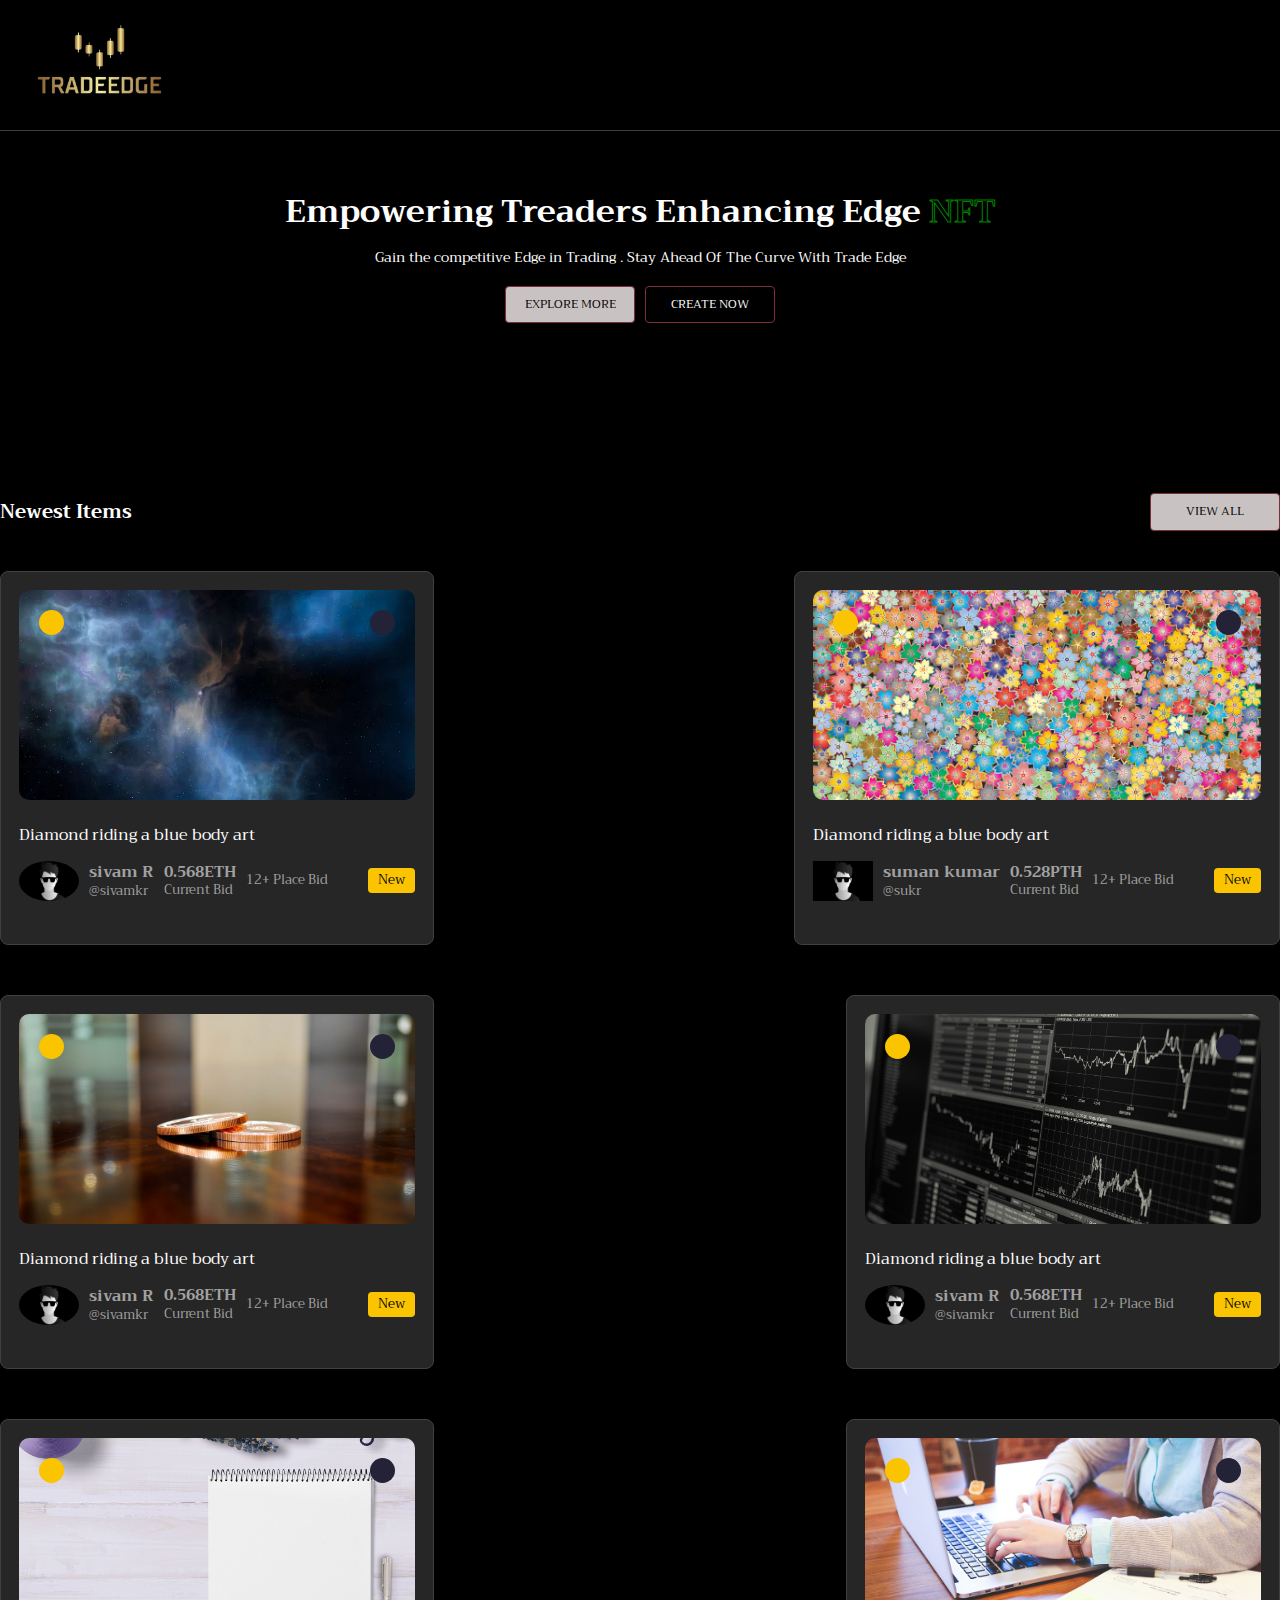
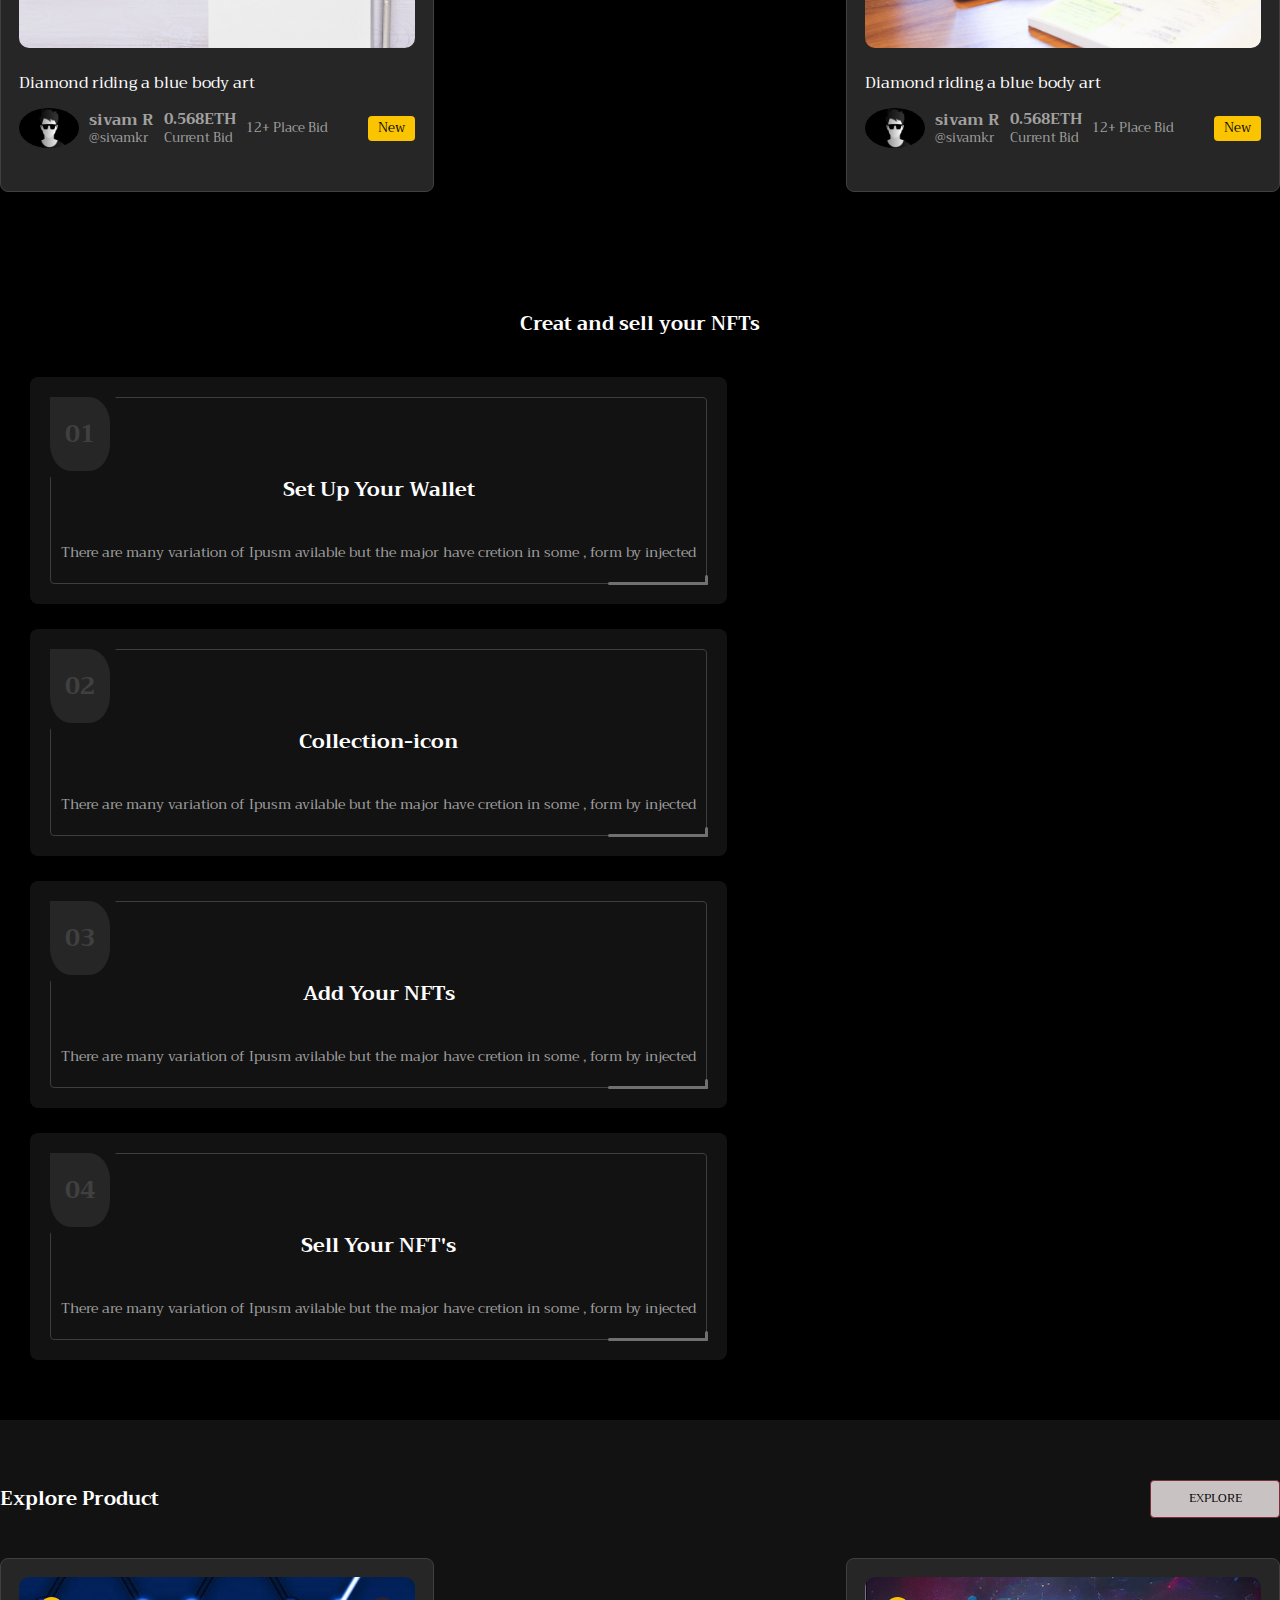
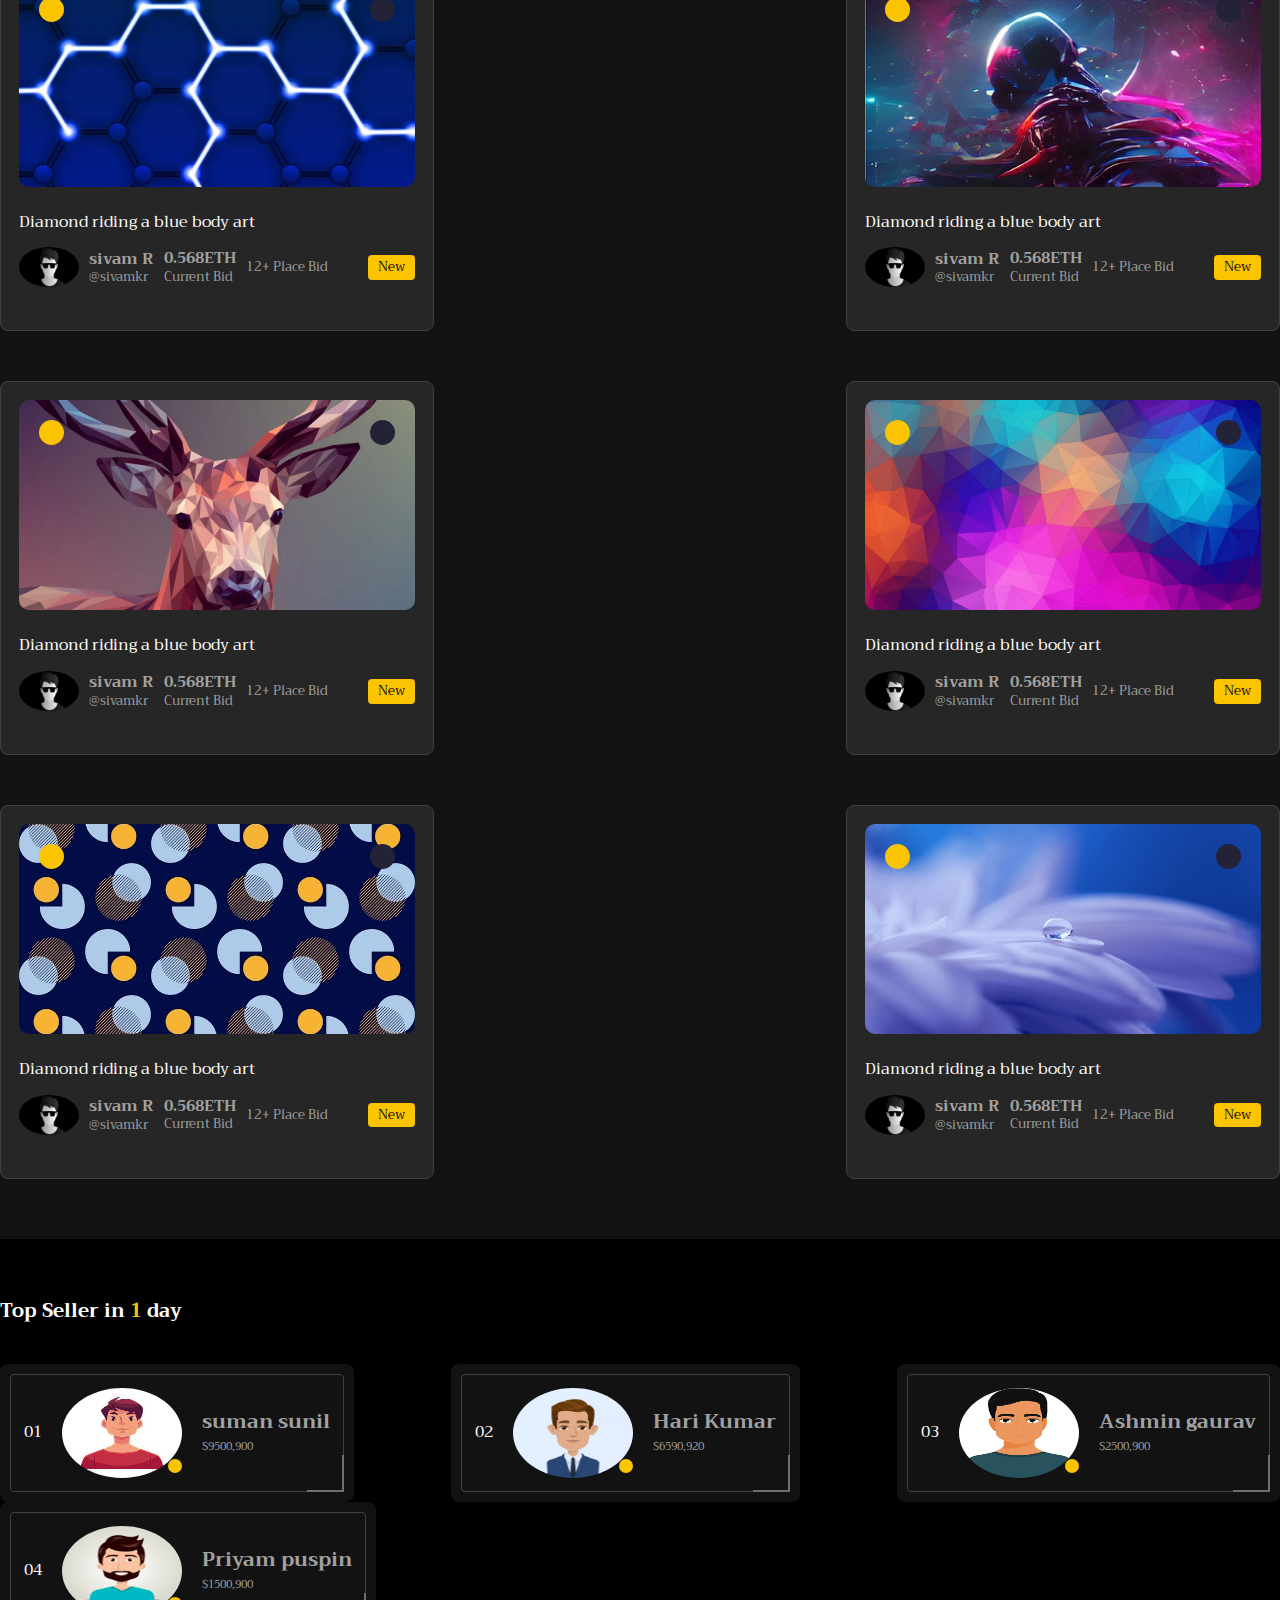
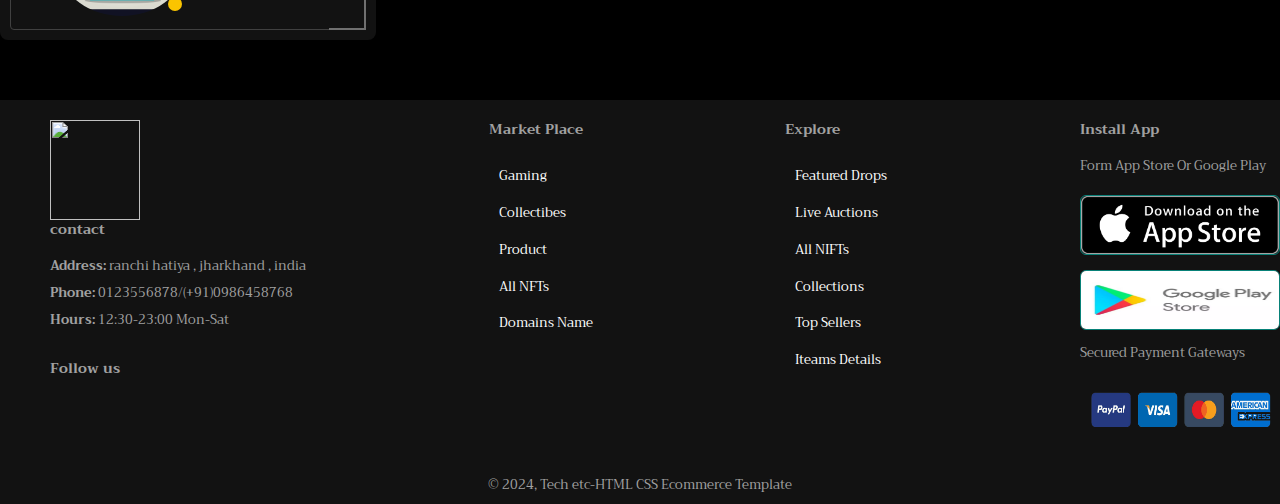
==== commit 595c112c: "Update index.html" ====
--- a/index.html
+++ b/index.html
@@ -575,7 +575,7 @@
 <li class="product-item">
 <div class="product-card" tabindex="0">
 <figure class="product-banner">
-<img src="pic8.webp" alt="pic1">
+<img src="guriya test/pic8.webp" alt="pic1">
 <div class="product-actions">
 <button class="product-card-menu">
 <i class="fa-solid fa-ellipsis"></i>
@@ -736,7 +736,7 @@
 </main>
 <footer class="section-p1">
     <div class="col">
-        <img class="logo" src="logo.jpeg" height="100px" width="90px" alt="">
+        <img class="guriya test/logo" src="logo.jpeg" height="100px" width="90px" alt="">
 <h4>contact</h4>
 <p><strong>Address:</strong> ranchi hatiya , jharkhand , india</p>
 <p><strong>Phone:</strong> 0123556878/(+91)0986458768</p>
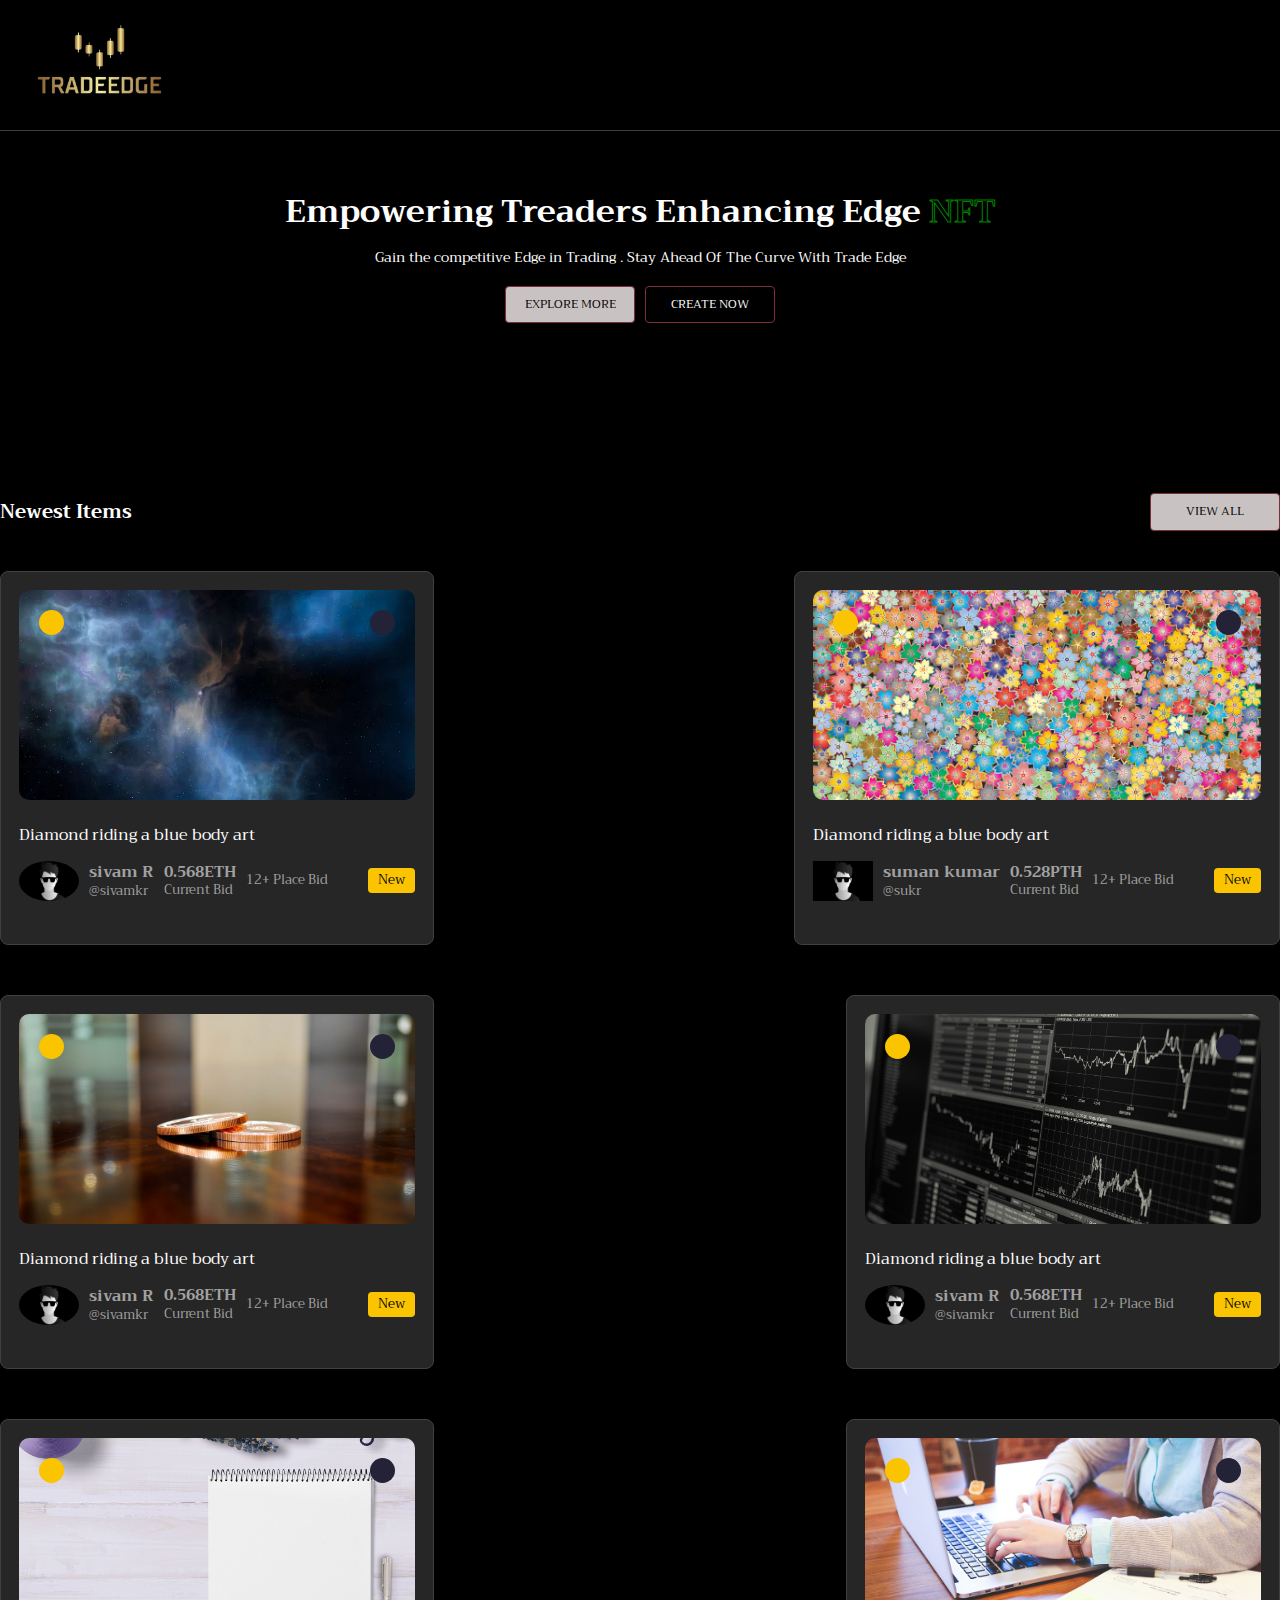
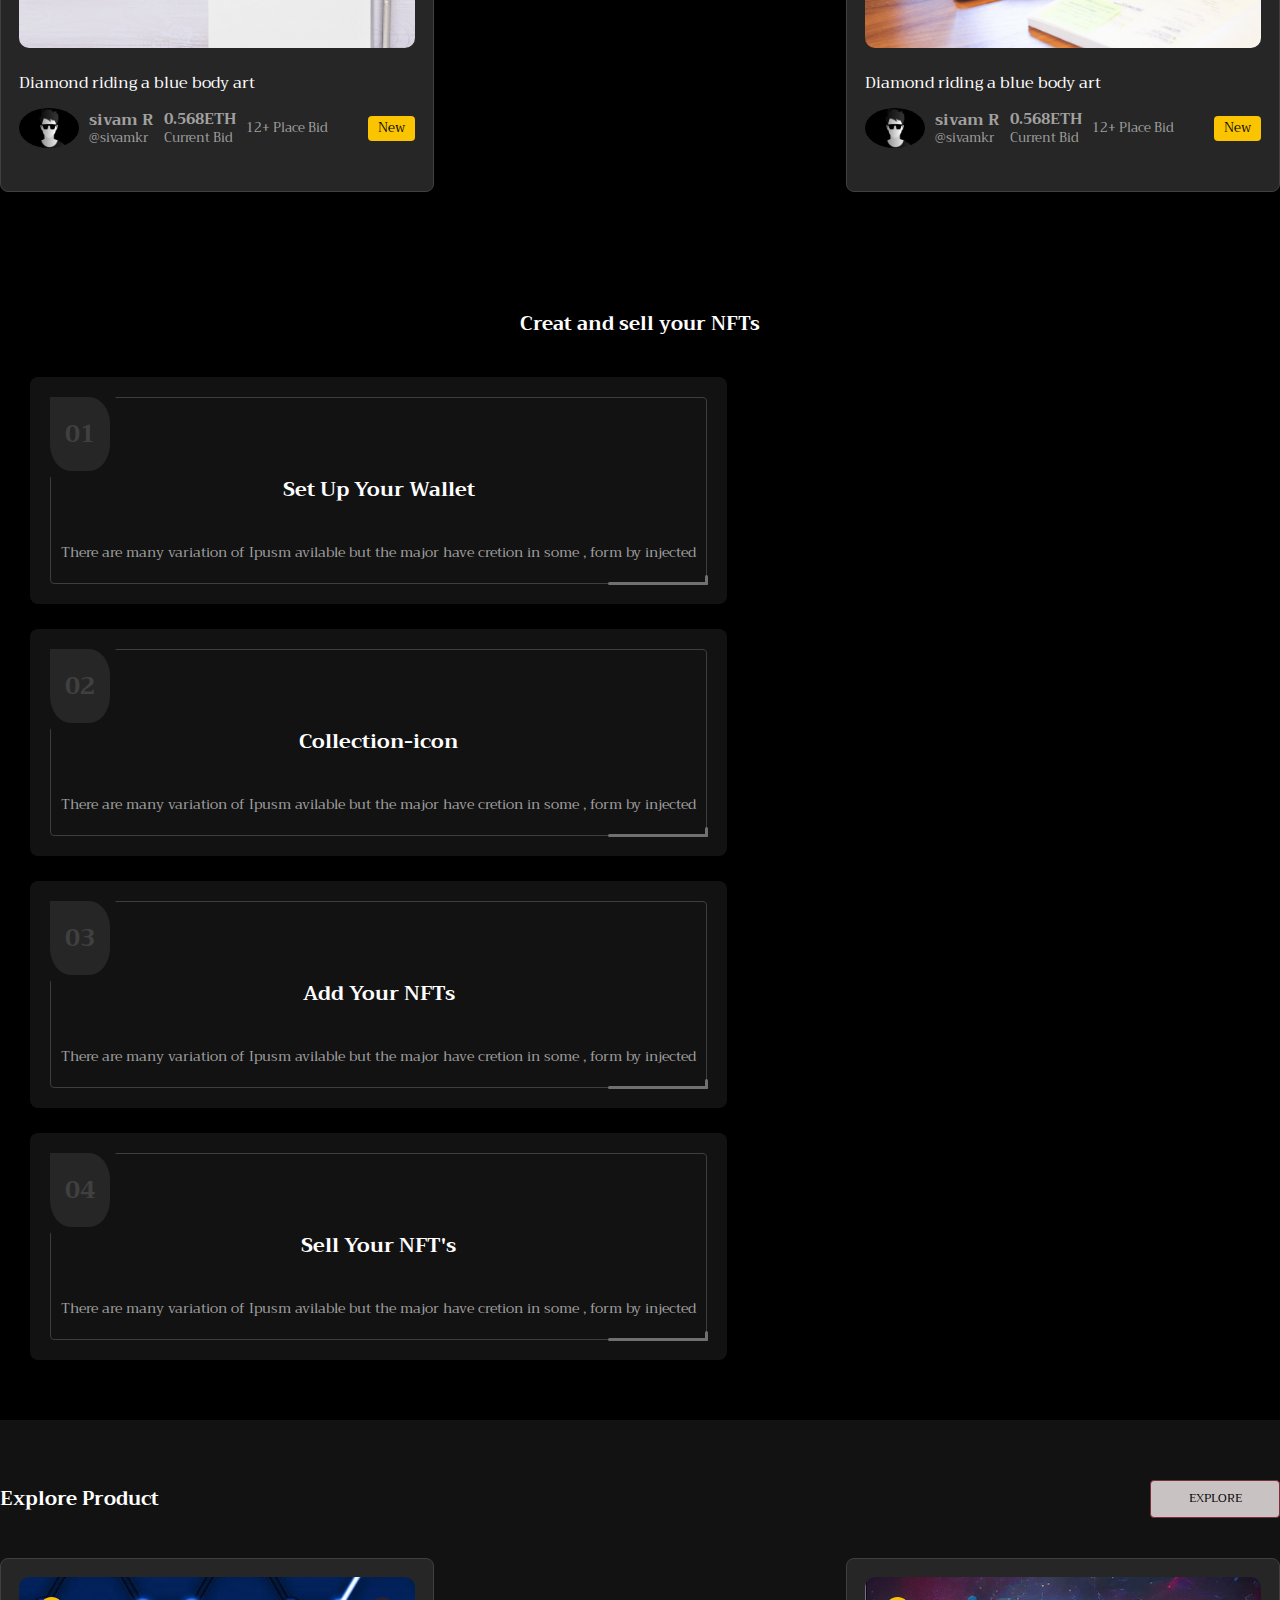
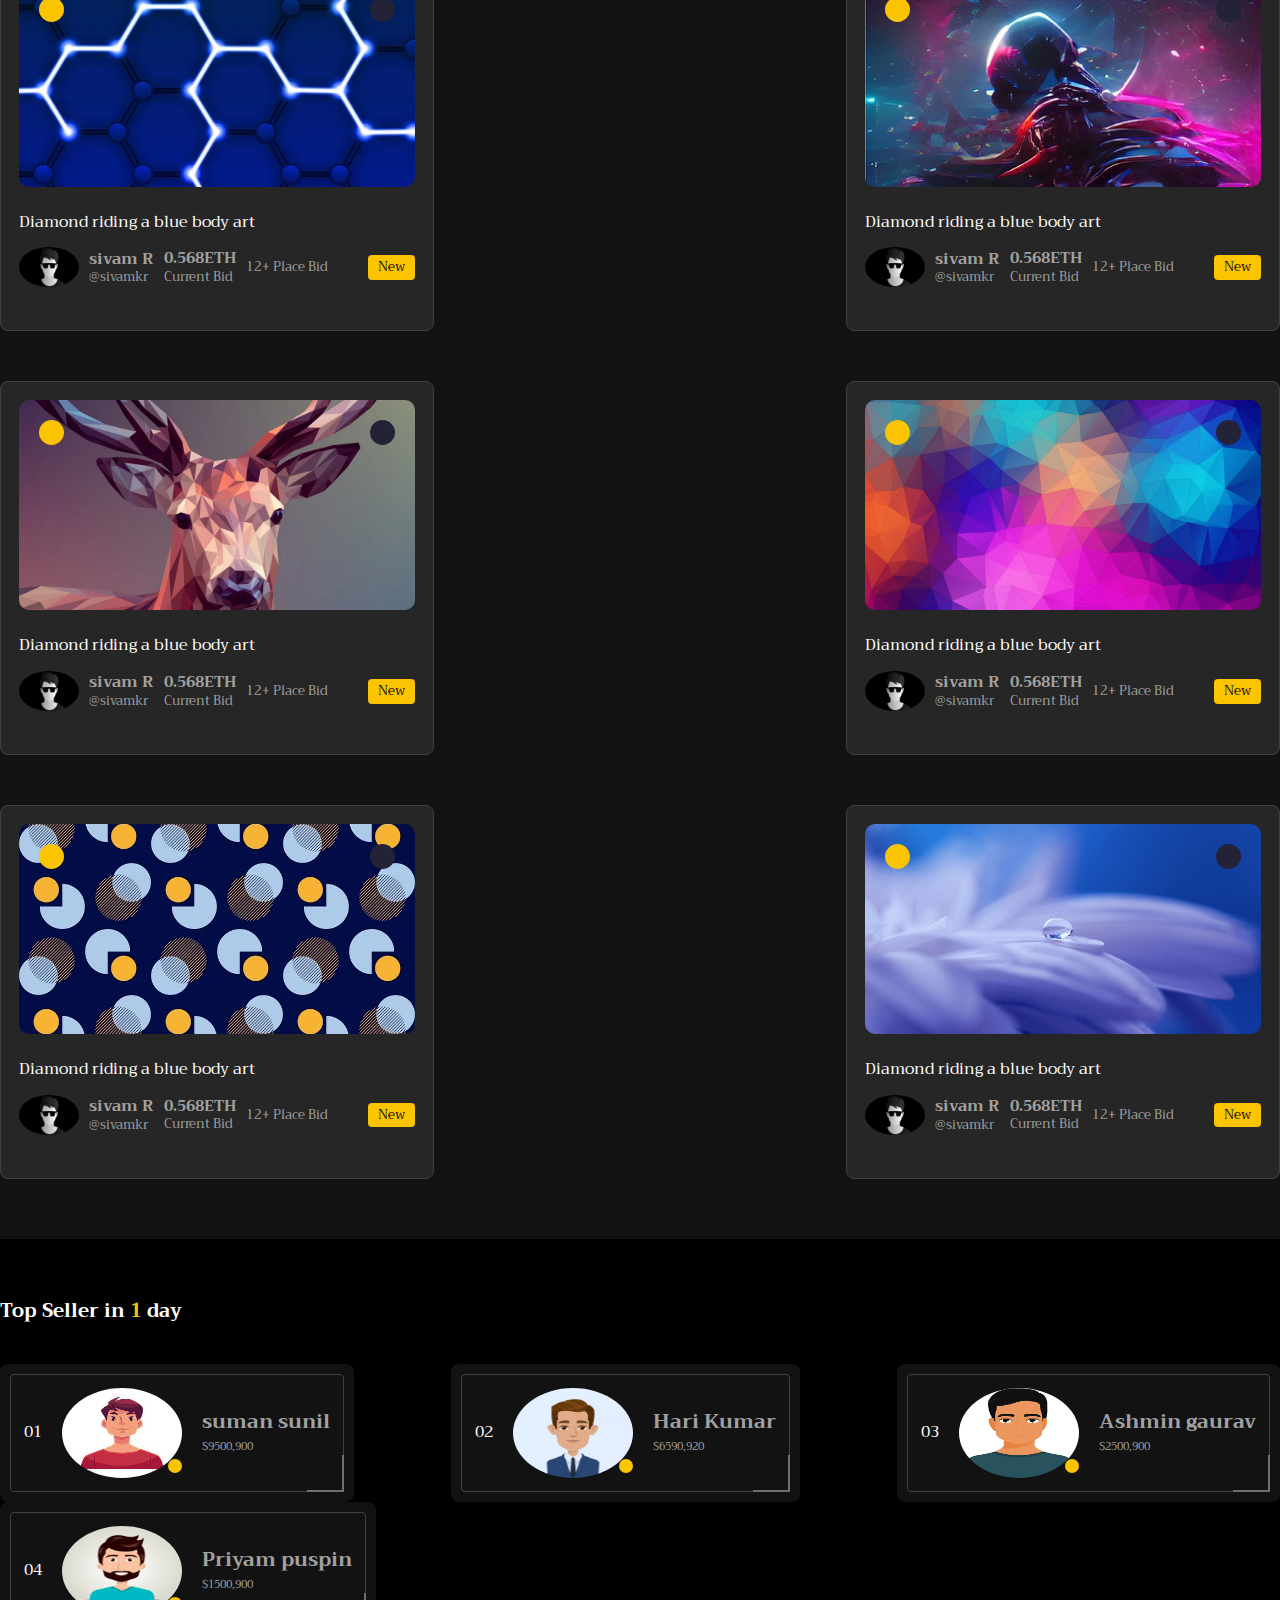
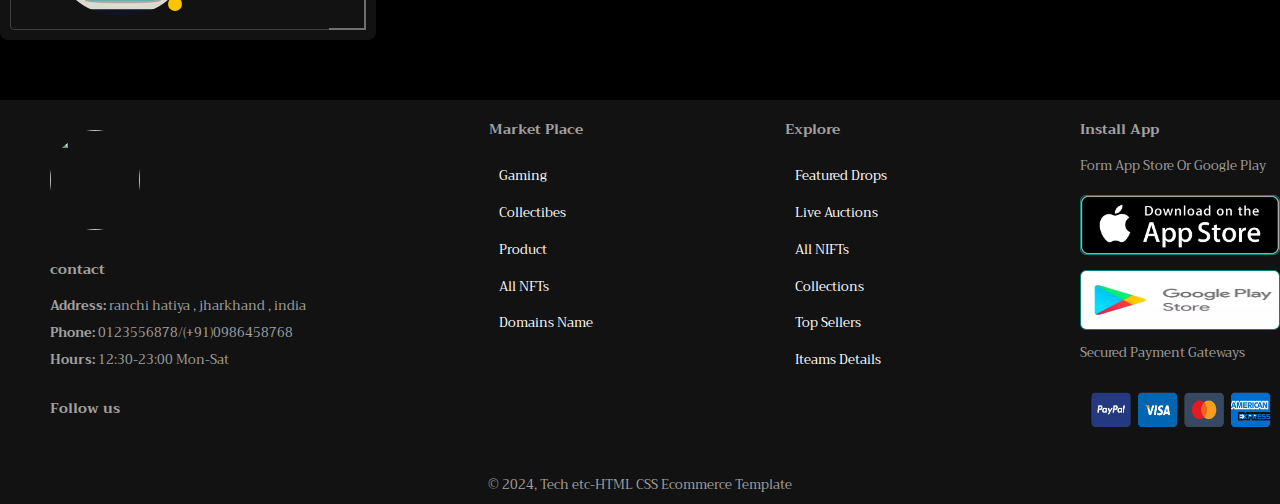
==== commit 4fc7c73a: "Update index.html" ====
--- a/index.html
+++ b/index.html
@@ -736,7 +736,7 @@
 </main>
 <footer class="section-p1">
     <div class="col">
-        <img class="guriya test/logo" src="logo.jpeg" height="100px" width="90px" alt="">
+        <img class="guriya test/ logo" src="logo.jpeg" height="100px" width="90px" alt="">
 <h4>contact</h4>
 <p><strong>Address:</strong> ranchi hatiya , jharkhand , india</p>
 <p><strong>Phone:</strong> 0123556878/(+91)0986458768</p>
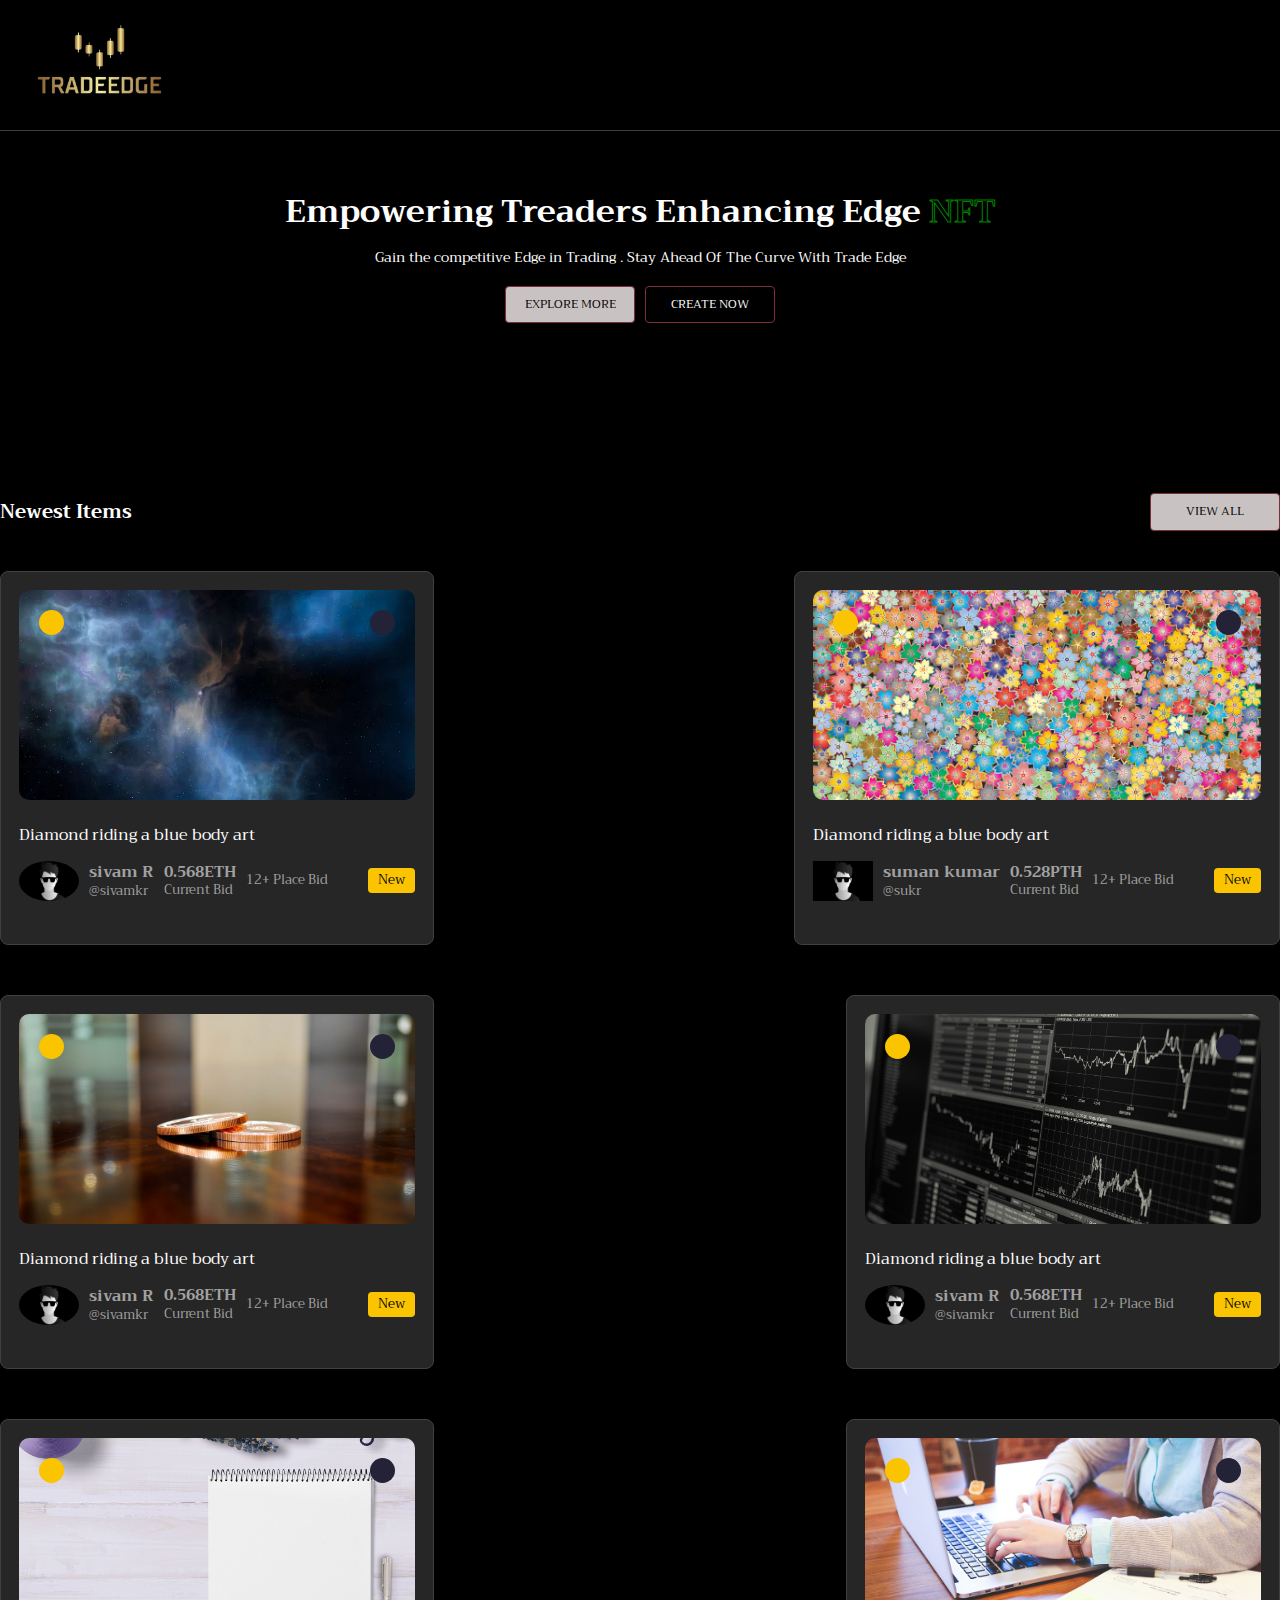
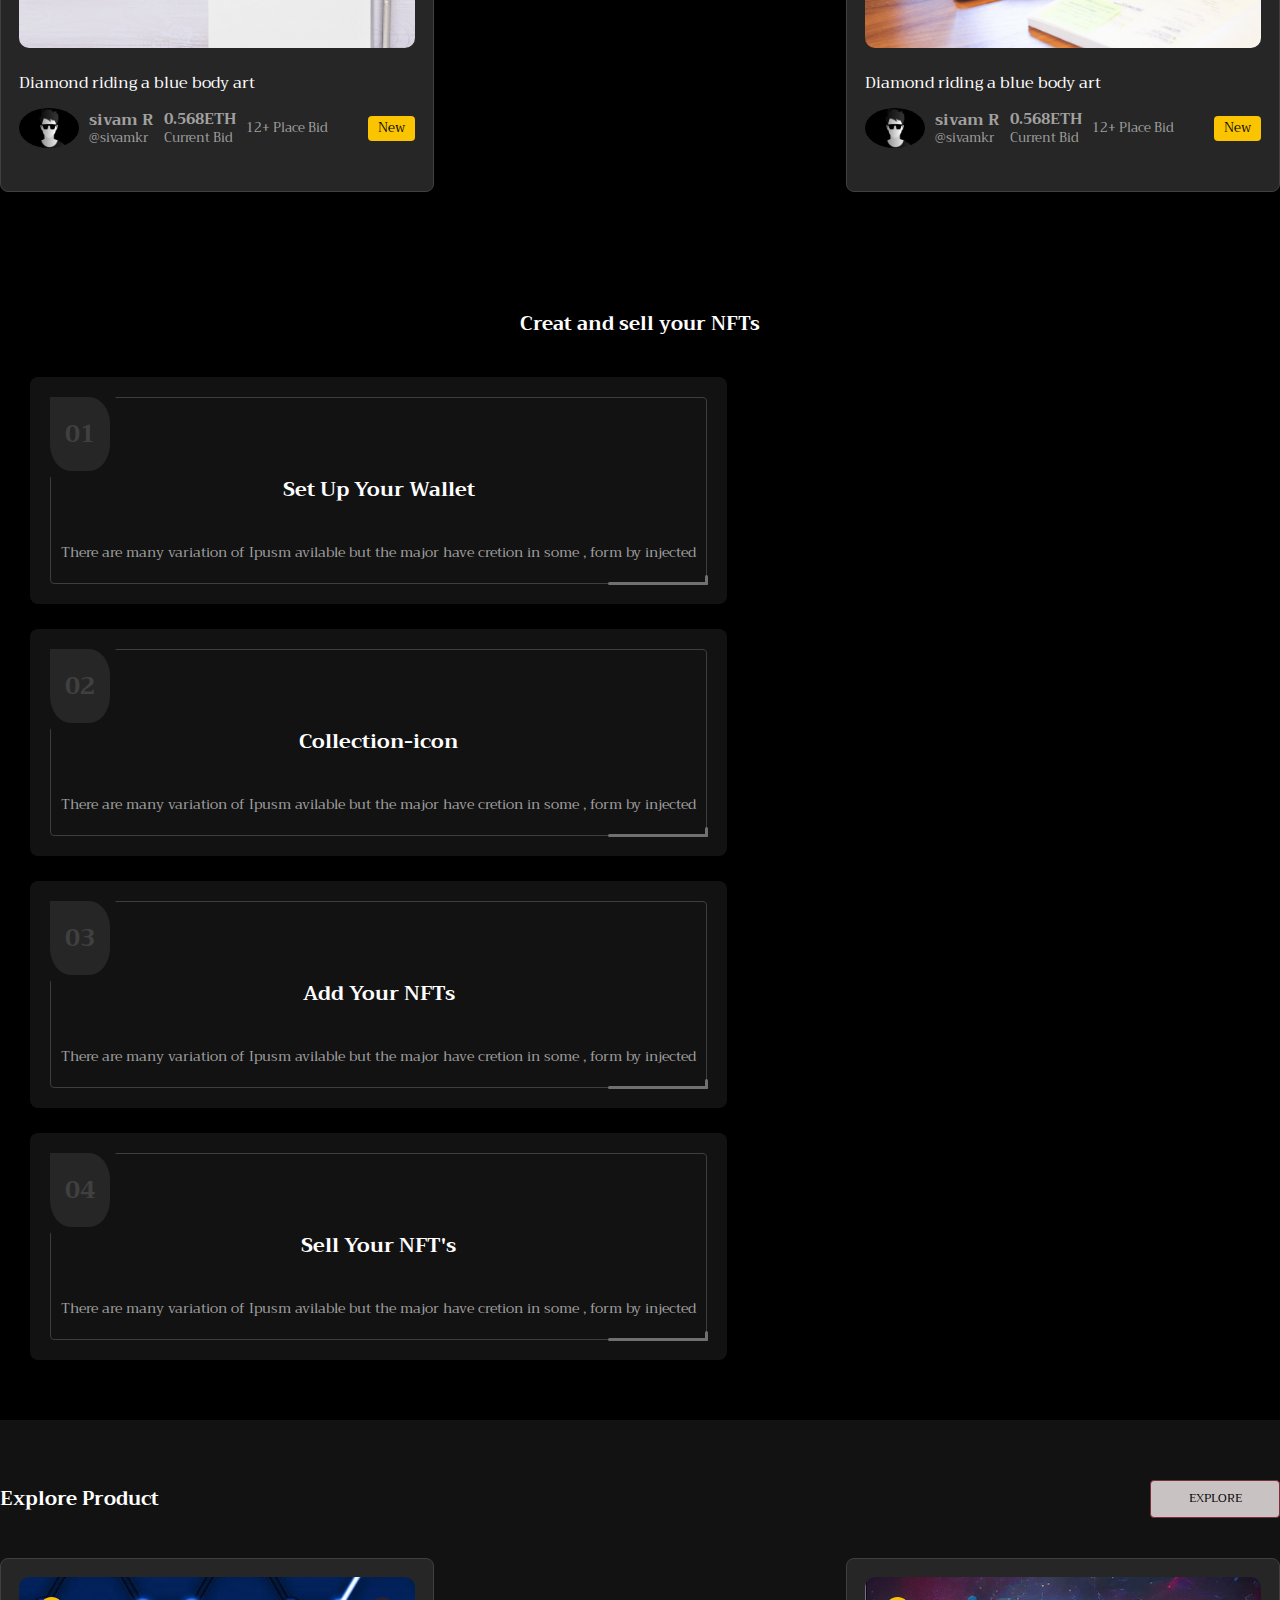
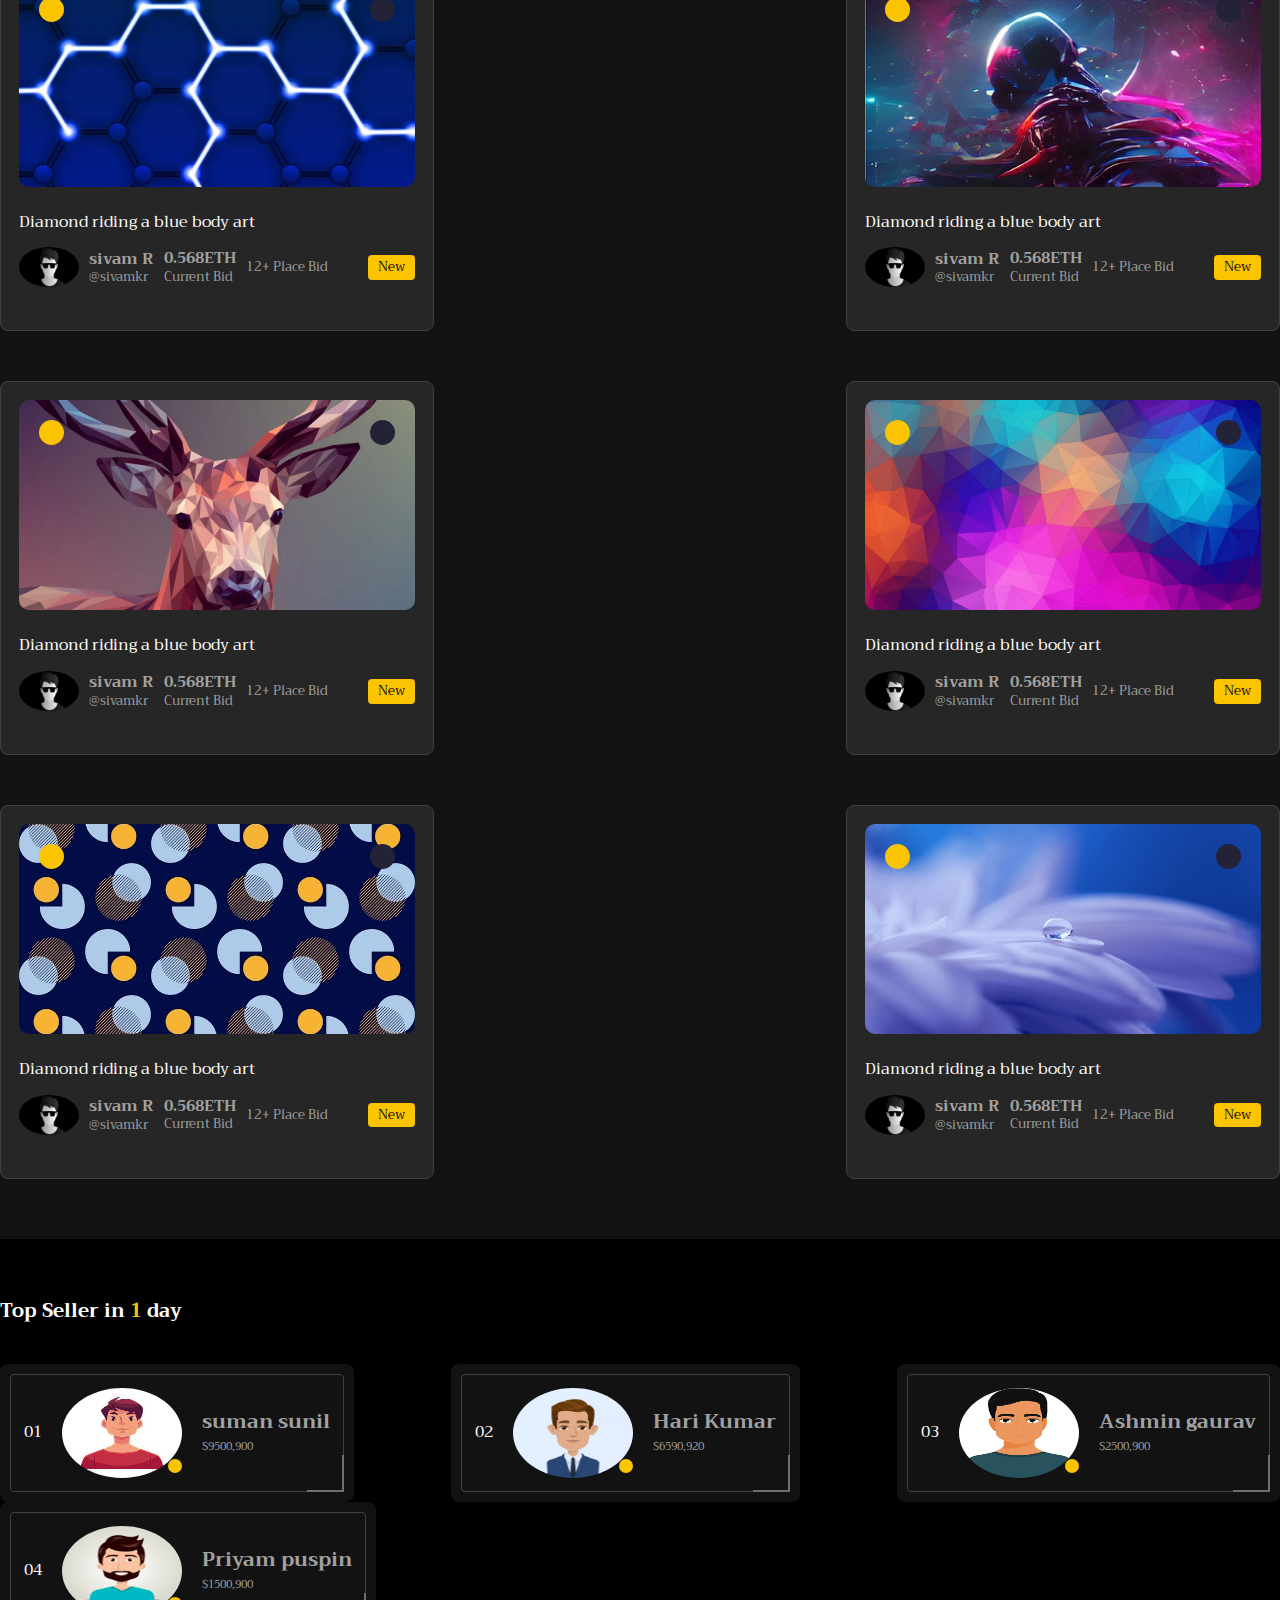
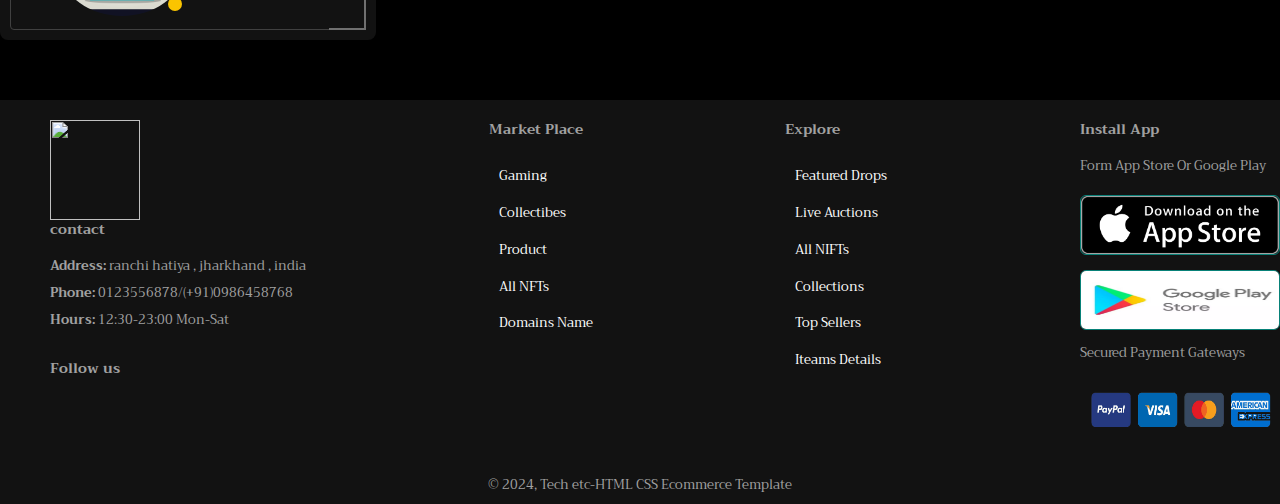
==== commit 2d9bc327: "Update index.html" ====
--- a/index.html
+++ b/index.html
@@ -736,7 +736,7 @@
 </main>
 <footer class="section-p1">
     <div class="col">
-        <img class="guriya test/ logo" src="logo.jpeg" height="100px" width="90px" alt="">
+        <img class="guriya test/logo" src="logo.jpeg" height="100px" width="90px" alt="">
 <h4>contact</h4>
 <p><strong>Address:</strong> ranchi hatiya , jharkhand , india</p>
 <p><strong>Phone:</strong> 0123556878/(+91)0986458768</p>
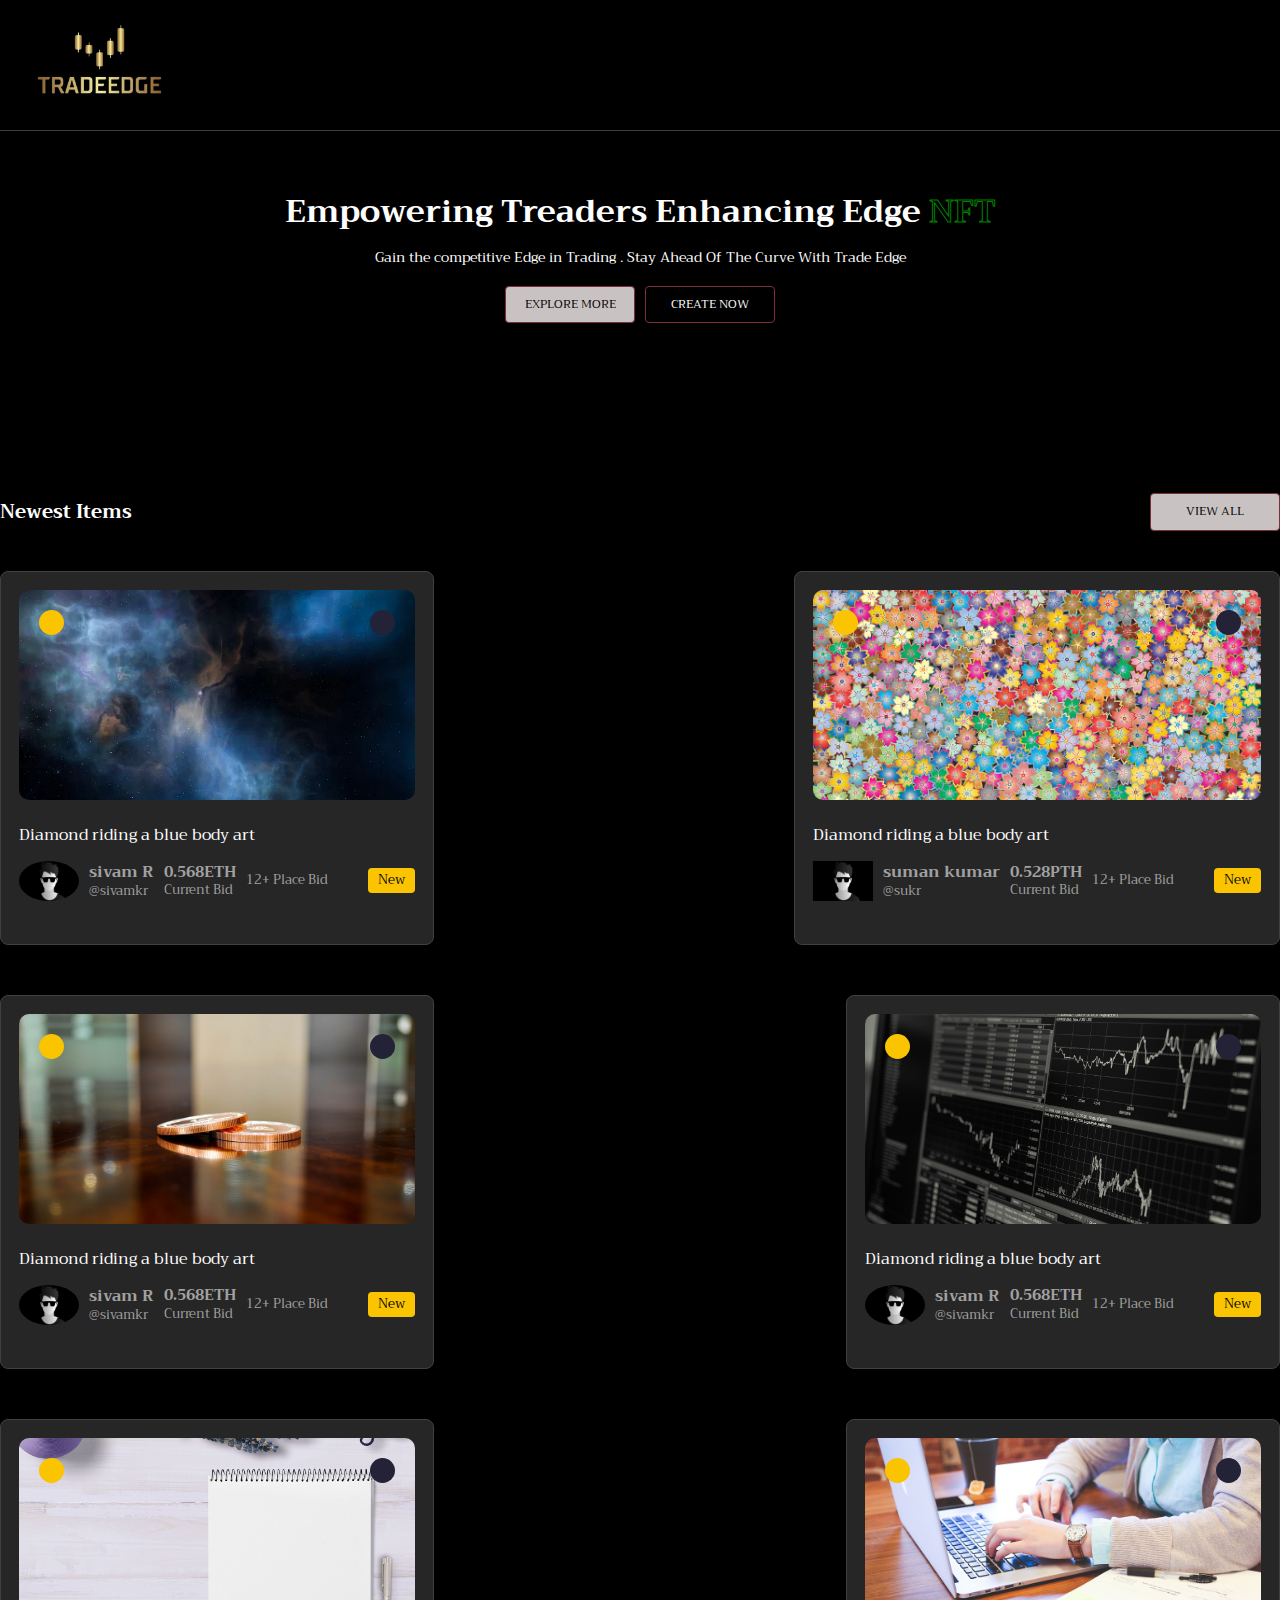
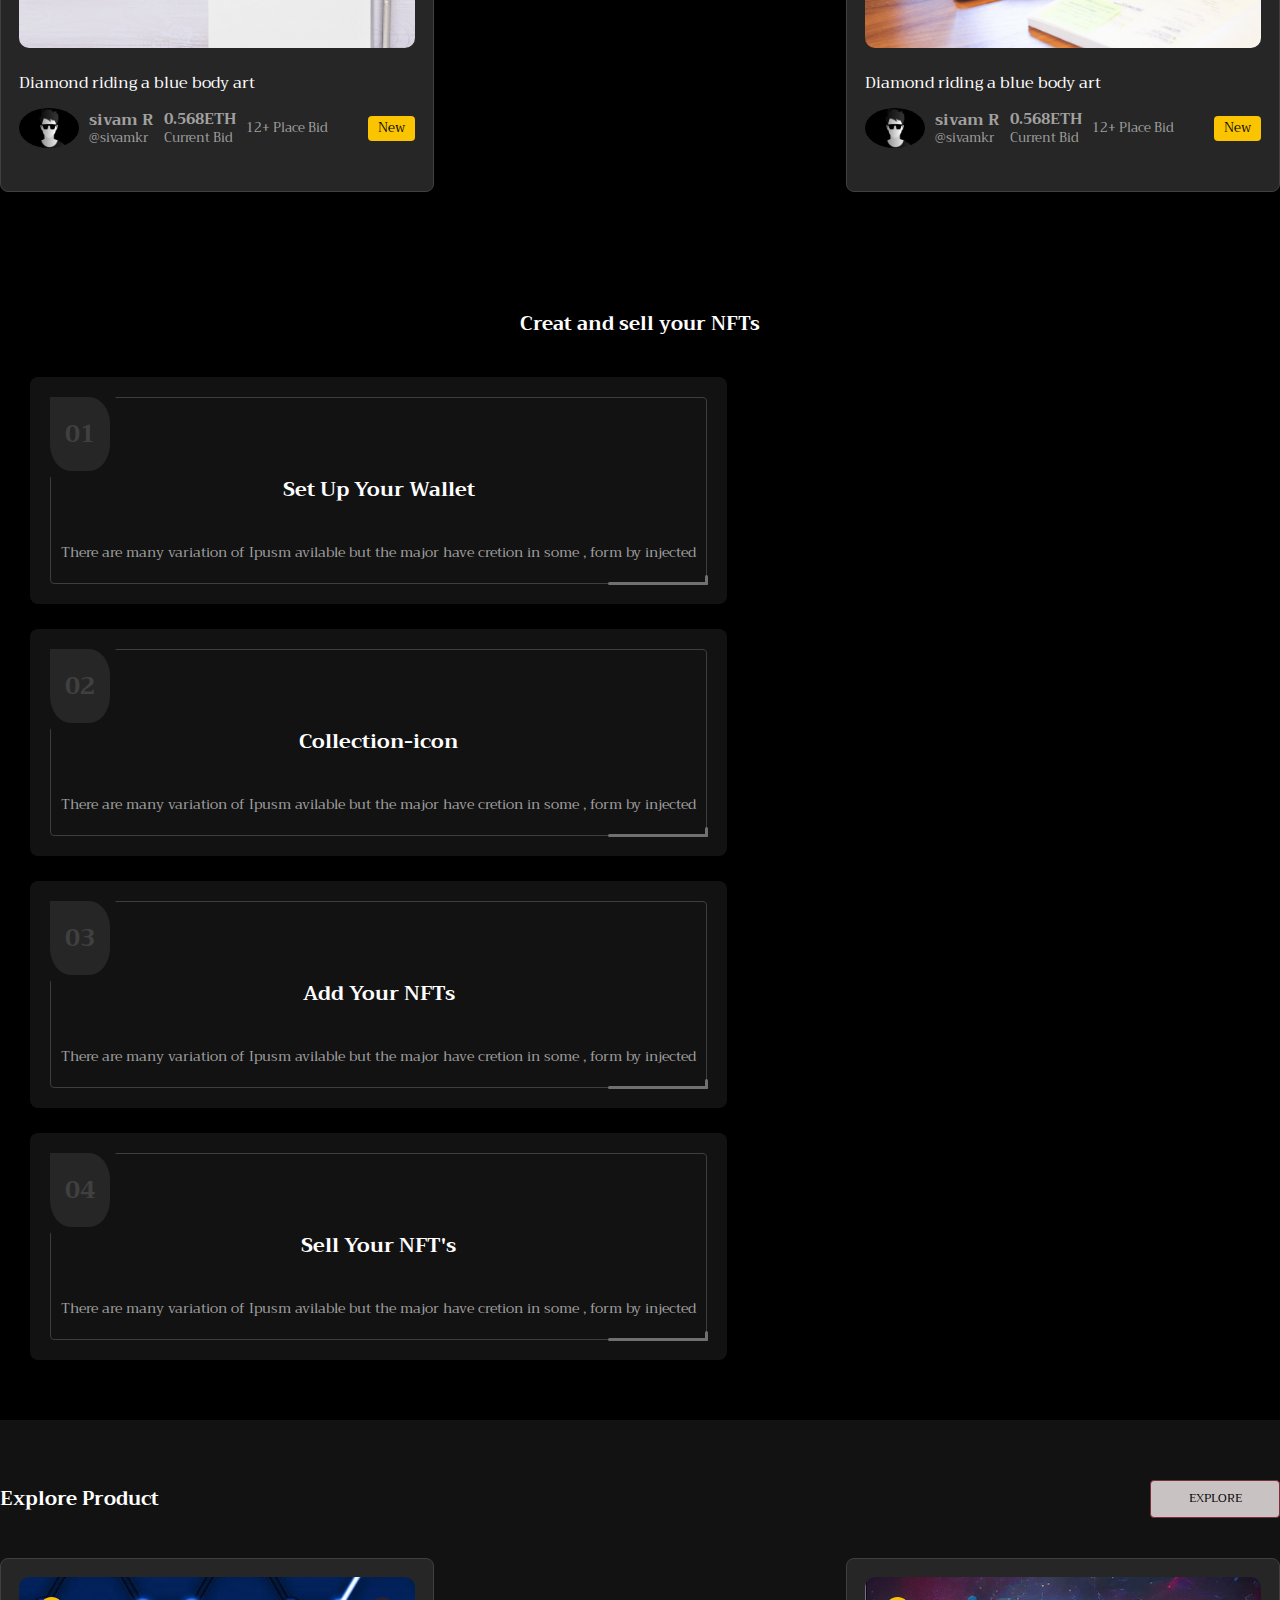
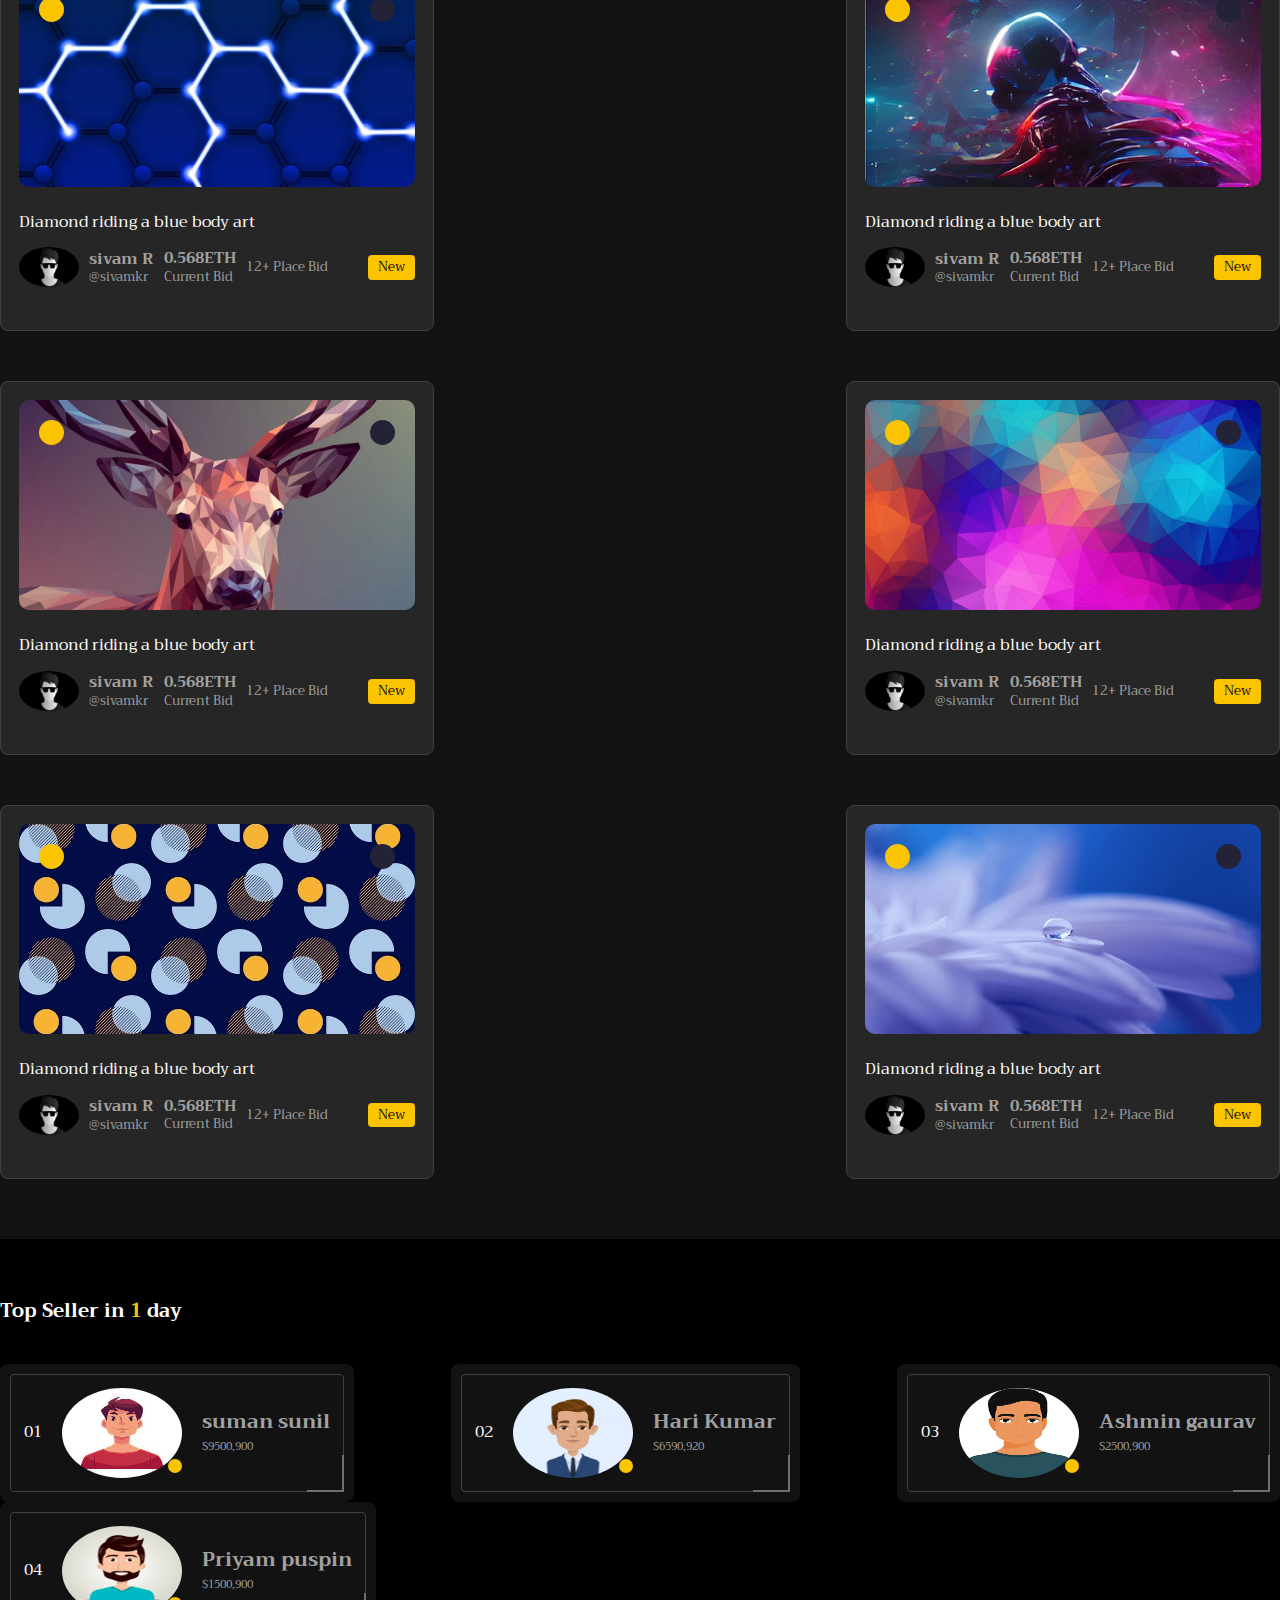
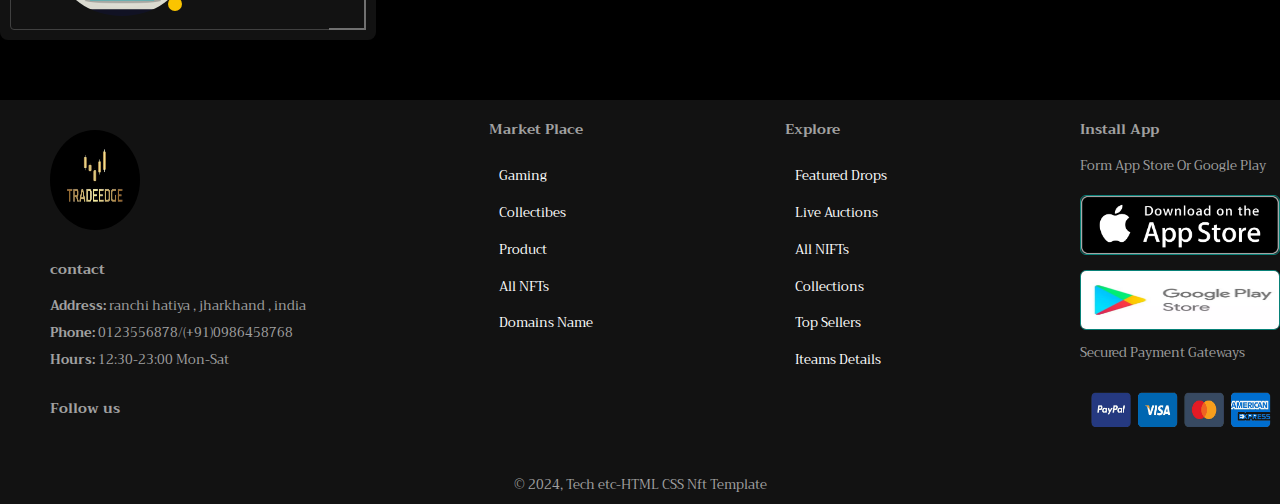
==== commit 31a89b82: "Update index.html" ====
--- a/index.html
+++ b/index.html
@@ -736,7 +736,7 @@
 </main>
 <footer class="section-p1">
     <div class="col">
-        <img class="guriya test/logo" src="logo.jpeg" height="100px" width="90px" alt="">
+        <img class="logo" src="guriya test/logo.jpeg" height="100px" width="90px" alt="">
 <h4>contact</h4>
 <p><strong>Address:</strong> ranchi hatiya , jharkhand , india</p>
 <p><strong>Phone:</strong> 0123556878/(+91)0986458768</p>
@@ -780,7 +780,7 @@
         <img src="guriya test/visa.png" width="200px " height="60px">
     </div>
     <div class="copyright">
-        <p>© 2024, Tech etc-HTML CSS Ecommerce Template</p>
+        <p>© 2024, Tech etc-HTML CSS Nft Template</p>
     </div>
 </div>
 
